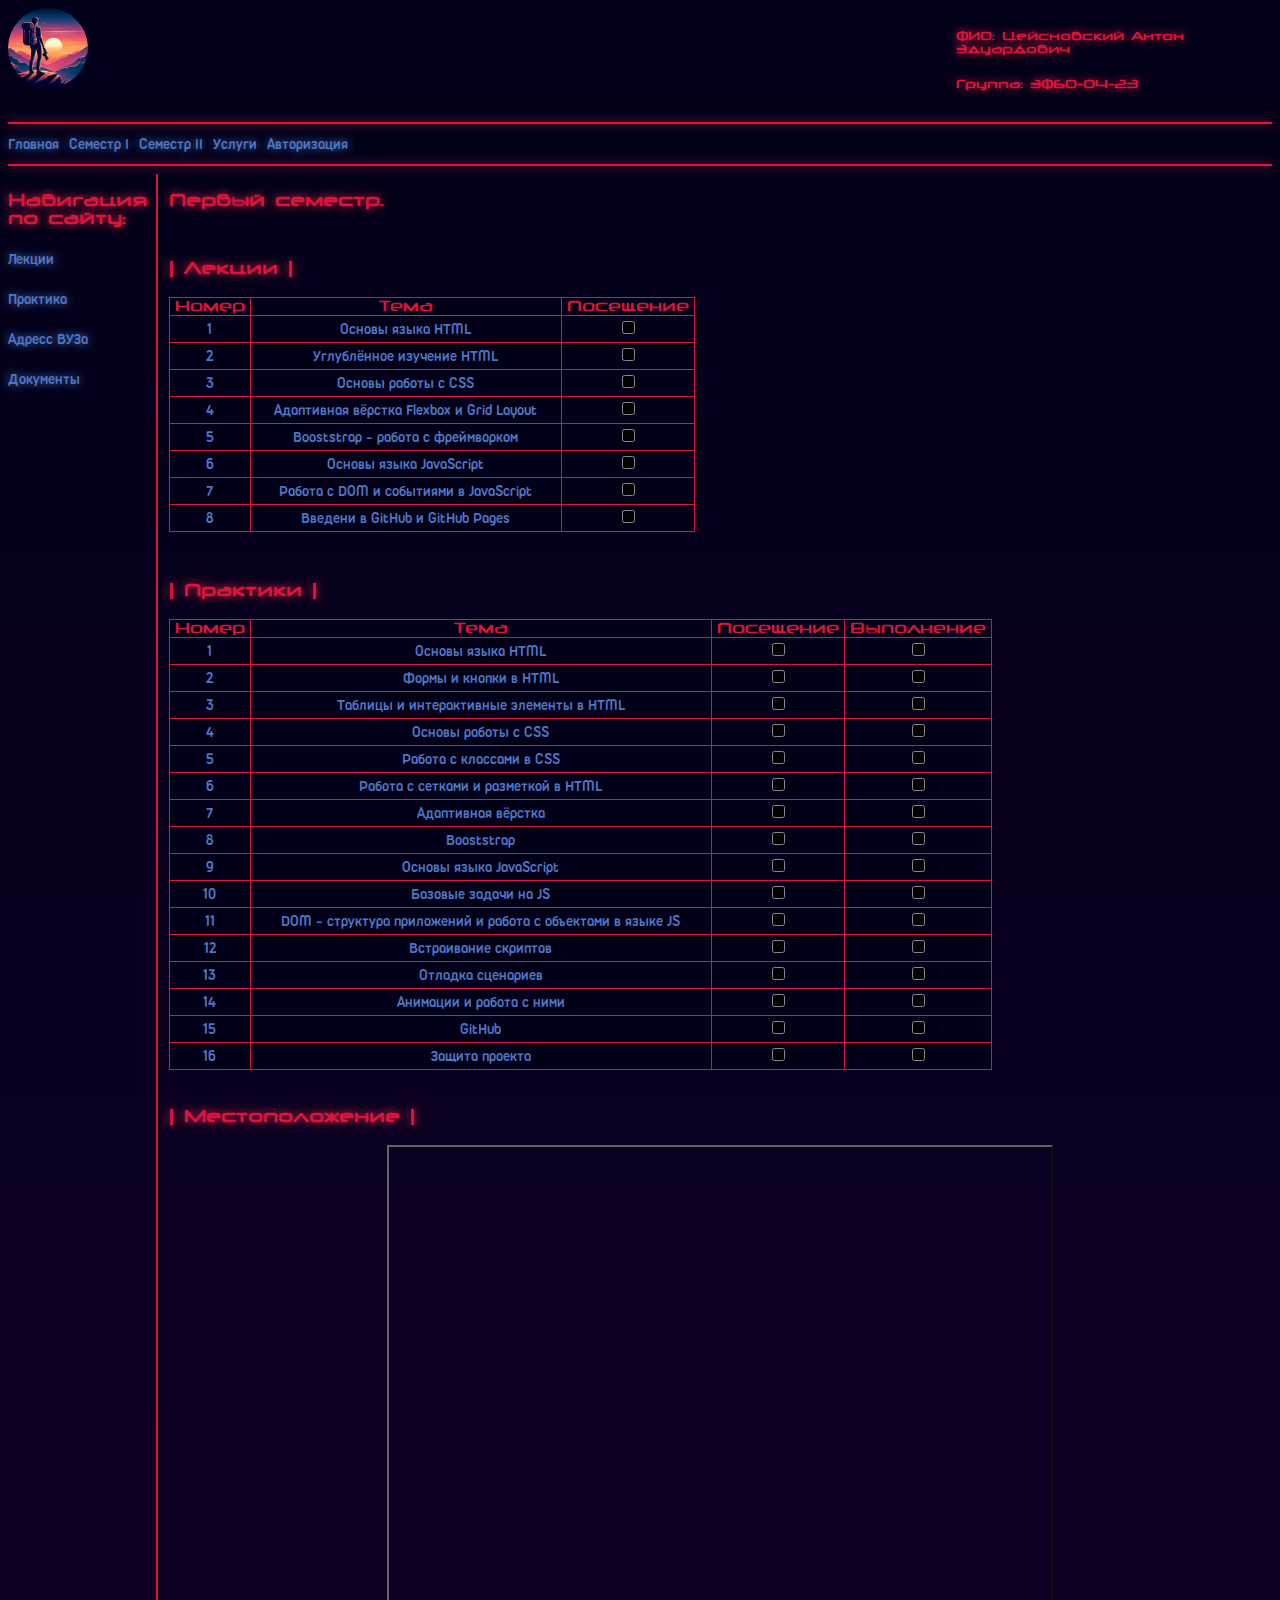
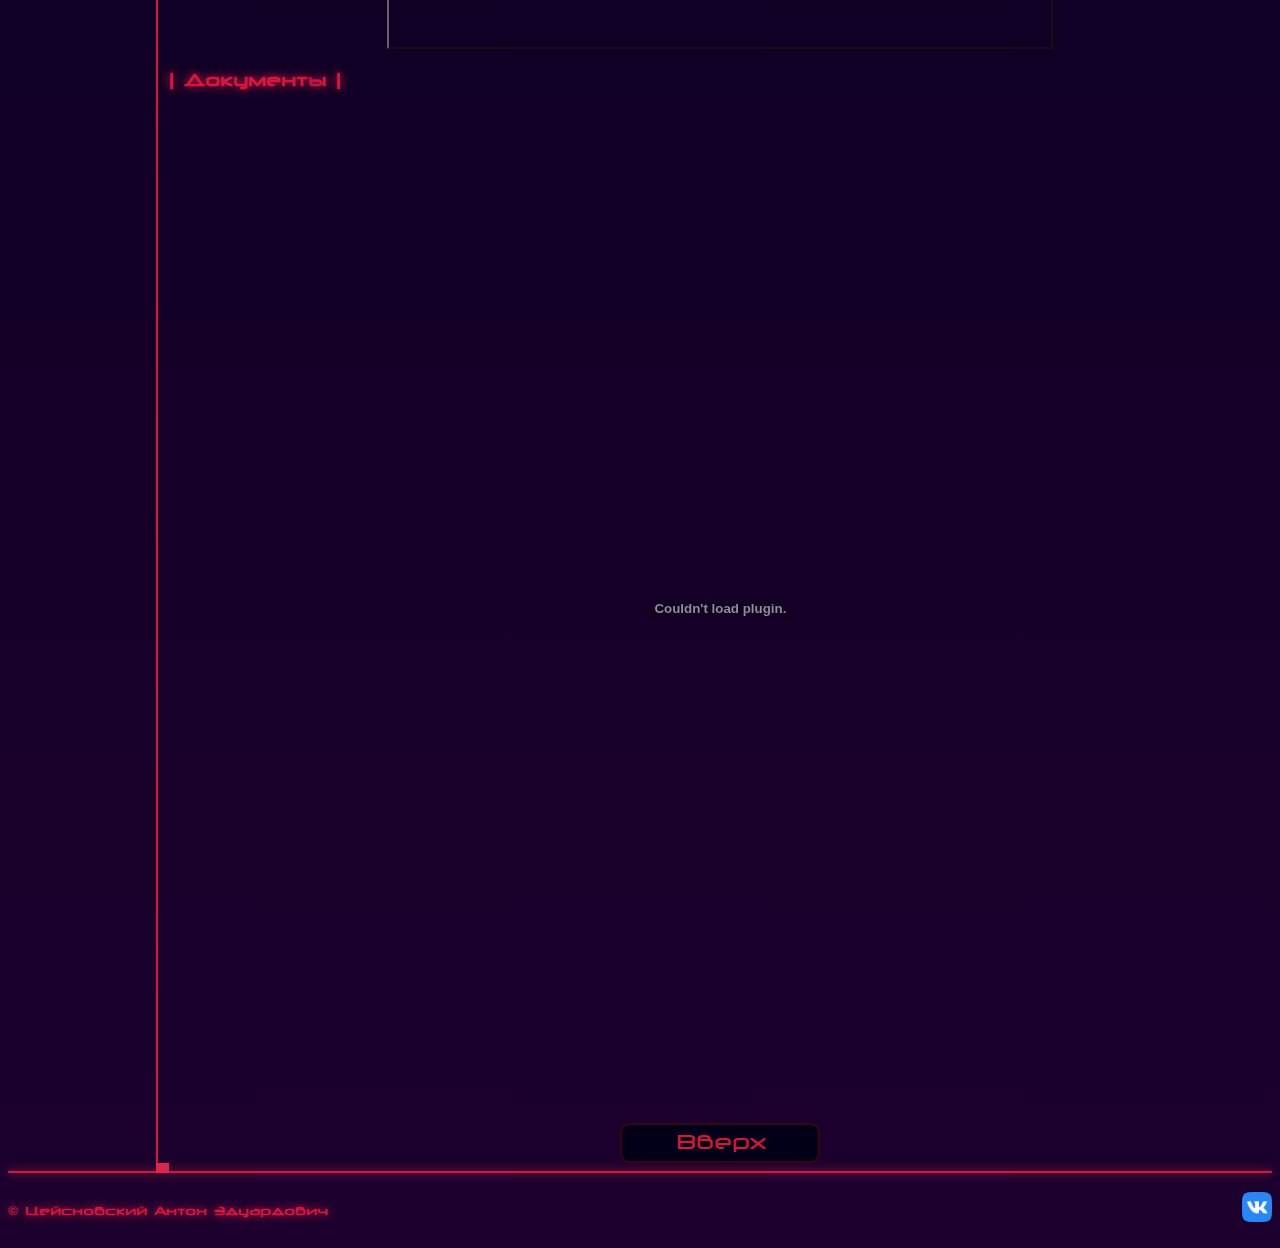
==== FirstSem.html @ 2b0829d9 "v" ====
<!DOCTYPE html>
<html lang="ru">
<head>
    <meta charset="UTF-8">
    <meta name="viewport" content="width=device-width, initial-scale=1.0">
    <title>Первый семестр</title>
    <link rel="icon" href="favicon.ico">
    <link rel="stylesheet" href="CSS/Layout.css">
    <link rel="stylesheet" href="CSS/Colors_and_Style.css">
</head>
<body>
    <head>
        <div style="display: flex;">
            <div style="flex-basis: 83%;">
                <img src="Pictures/logo.jpg" id="Top" alt="Logo" style="border-radius: 100%;" width="80px">
            </div>
           <div>
                <h5><b>ФИО: </b>Цейсновский Антон Эдуардович</h5>
                <h5><b>Группа: </b>ЭФБО-04-23</h5>
           </div>
        </div>
        <hr/>
        <nav class="nav-menu">
            <a style="margin-right: 10px;" href="Main.html">Главная</a>
            <a style="margin-right: 10px;" href="">Семестр I</a>
            <a style="margin-right: 10px;" href="">Семестр II</a>
            <a style="margin-right: 10px;" href="Services.html">Услуги</a>
            <a href="">Авторизация</a>
        </nav>
        <hr/>
    </head>
    <main style="display: flex;">
        <div style="flex-basis: 10%;" id="side-bar">
            <h3>Навигация по сайту:</h3>
            <p><a href="#Lectures">Лекции</a></p>
            <p><a href="#Practice">Практика</a></p>
            <p><a href="#Map">Адресс ВУЗа</a></p>
            <p><a href="#Doc">Документы</a></p>
        </div>
        <div style="width: 10px;"></div>
        <div class="vertical" style="flex-basis: 1%;"></div>
        <div style="width: 100%;">
            <h3>Первый семестр.</h3>
            <h3 id="Lectures" style="margin-top: 50px;"><b>| Лекции |</b></h3>
            <table>
                <tr style="background-color:rgba(128, 128, 128, 0.5);">
                    <th style="text-align: center;">Номер</th>
                    <th style="text-align: center; width: 300px;">Тема</th>
                    <th style="text-align: center;">Посещение</th>
                </tr>
                <tr style="background-color: rgba(201, 201, 201, 0.5);">
                    <td style="text-align: center;">1</td>
                    <td style="text-align: center;">Основы языка HTML</td>
                    <td style="text-align: center;"><input type="checkbox"></td>
                </tr>
                <tr style="background-color: rgba(235, 235, 235, 0.5);">
                    <td style="text-align: center;">2</td>
                    <td style="text-align: center;">Углублённое изучение HTML</td>
                    <td style="text-align: center;"><input type="checkbox"></td>
                </tr>
                <tr style="background-color: rgba(201, 201, 201, 0.5);">
                    <td style="text-align: center;">3</td>
                    <td style="text-align: center;">Основы работы с CSS</td>
                    <td style="text-align: center;"><input type="checkbox"></td>
                </tr>
                <tr style="background-color: rgba(235, 235, 235, 0.5);">
                    <td style="text-align: center;">4</td>
                    <td style="text-align: center;">Адаптивная вёрстка Flexbox и Grid Layout</td>
                    <td style="text-align: center;"><input type="checkbox"></td>
                </tr>
                <tr style="background-color: rgba(201, 201, 201, 0.5);">
                    <td style="text-align: center;">5</td>
                    <td style="text-align: center;">Booststrap - работа с фреймворком</td>
                    <td style="text-align: center;"><input type="checkbox"></td>
                </tr>
                <tr style="background-color: rgba(235, 235, 235, 0.5);">
                    <td style="text-align: center;">6</td>
                    <td style="text-align: center;">Основы языка JavaScript</td>
                    <td style="text-align: center;"><input type="checkbox"></td>
                </tr>
                <tr style="background-color: rgba(201, 201, 201, 0.5);">
                    <td style="text-align: center;">7</td>
                    <td style="text-align: center;">Работа с DOM и событиями в JavaScript</td>
                    <td style="text-align: center;"><input type="checkbox"></td>
                </tr>
                <tr style="background-color: rgba(235, 235, 235, 0.5);">
                    <td style="text-align: center;">8</td>
                    <td style="text-align: center;">Введени в GitHub и GitHub Pages</td>
                    <td style="text-align: center;"><input type="checkbox"></td>
                </tr>
            </table>
            <h3 id="Practice" style="margin-top: 50px;"><b>| Практики |</b></h3>
            <table>
                <tr style="background-color:rgba(128, 128, 128, 0.5) ;">
                    <th style="text-align: center;">Номер</th>
                    <th style="text-align: center; width: 450px;">Тема</th>
                    <th style="text-align: center;">Посещение</th>
                    <th style="text-align: center;">Выполнение</th>
                </tr>
                <tr style="background-color: rgba(201, 201, 201, 0.5);">
                    <td style="text-align: center;">1</td>
                    <td style="text-align: center;">Основы языка HTML</td>
                    <td style="text-align: center;"><input type="checkbox"></td>
                    <td style="text-align: center;"><input type="checkbox"></td>
                </tr>
                <tr style="background-color: rgba(235, 235, 235, 0.5);">
                    <td style="text-align: center;">2</td>
                    <td style="text-align: center;">Формы и кнопки в HTML</td>
                    <td style="text-align: center;"><input type="checkbox"></td>
                    <td style="text-align: center;"><input type="checkbox"></td>
                </tr>
                <tr style="background-color: rgba(201, 201, 201, 0.5);">
                    <td style="text-align: center;">3</td>
                    <td style="text-align: center;">Таблицы и интерактивные элементы в HTML</td>
                    <td style="text-align: center;"><input type="checkbox"></td>
                    <td style="text-align: center;"><input type="checkbox"></td>
                </tr>
                <tr style="background-color: rgba(235, 235, 235, 0.5);">
                    <td style="text-align: center;">4</td>
                    <td style="text-align: center;">Основы работы с CSS</td>
                    <td style="text-align: center;"><input type="checkbox"></td>
                    <td style="text-align: center;"><input type="checkbox"></td>
                </tr>
                <tr style="background-color: rgba(201, 201, 201, 0.5);">
                    <td style="text-align: center;">5</td>
                    <td style="text-align: center;">Работа с классами в CSS</td>
                    <td style="text-align: center;"><input type="checkbox"></td>
                    <td style="text-align: center;"><input type="checkbox"></td>
                </tr>
                <tr style="background-color: rgba(235, 235, 235, 0.5);">
                    <td style="text-align: center;">6</td>
                    <td style="text-align: center;">Работа с сетками и разметкой в HTML</td>
                    <td style="text-align: center;"><input type="checkbox"></td>
                    <td style="text-align: center;"><input type="checkbox"></td>
                </tr>
                <tr style="background-color: rgba(201, 201, 201, 0.5);">
                    <td style="text-align: center;">7</td>
                    <td style="text-align: center;">Адаптивная вёрстка</td>
                    <td style="text-align: center;"><input type="checkbox"></td>
                    <td style="text-align: center;"><input type="checkbox"></td>
                </tr>
                <tr style="background-color: rgba(235, 235, 235, 0.5);">
                    <td style="text-align: center;">8</td>
                    <td style="text-align: center;">Booststrap</td>
                    <td style="text-align: center;"><input type="checkbox"></td>
                    <td style="text-align: center;"><input type="checkbox"></td>
                </tr>
                <tr style="background-color: rgba(201, 201, 201, 0.5);">
                    <td style="text-align: center;">9</td>
                    <td style="text-align: center;">Основы языка JavaScript</td>
                    <td style="text-align: center;"><input type="checkbox"></td>
                    <td style="text-align: center;"><input type="checkbox"></td>
                </tr>
                <tr style="background-color: rgba(235, 235, 235, 0.5);">
                    <td style="text-align: center;">10</td>
                    <td style="text-align: center;">Базовые задачи на JS</td>
                    <td style="text-align: center;"><input type="checkbox"></td>
                    <td style="text-align: center;"><input type="checkbox"></td>
                </tr>
                <tr style="background-color: rgba(201, 201, 201, 0.5);">
                    <td style="text-align: center;">11</td>
                    <td style="text-align: center;">DOM - структура приложений и работа с объектами в языке JS</td>
                    <td style="text-align: center;"><input type="checkbox"></td>
                    <td style="text-align: center;"><input type="checkbox"></td>
                </tr>
                <tr style="background-color: rgba(235, 235, 235, 0.5);">
                    <td style="text-align: center;">12</td>
                    <td style="text-align: center;">Встраивание скриптов</td>
                    <td style="text-align: center;"><input type="checkbox"></td>
                    <td style="text-align: center;"><input type="checkbox"></td>
                </tr>
                <tr style="background-color: rgba(201, 201, 201, 0.5);">
                    <td style="text-align: center;">13</td>
                    <td style="text-align: center;">Отладка сценариев</td>
                    <td style="text-align: center;"><input type="checkbox"></td>
                    <td style="text-align: center;"><input type="checkbox"></td>
                </tr>
                <tr style="background-color: rgba(235, 235, 235, 0.5);">
                    <td style="text-align: center;">14</td>
                    <td style="text-align: center;">Анимации и работа с ними</td>
                    <td style="text-align: center;"><input type="checkbox"></td>
                    <td style="text-align: center;"><input type="checkbox"></td>
                </tr>
                <tr style="background-color: rgba(201, 201, 201, 0.5);">
                    <td style="text-align: center;">15</td>
                    <td style="text-align: center;">GitHub</td>
                    <td style="text-align: center;"><input type="checkbox"></td>
                    <td style="text-align: center;"><input type="checkbox"></td>
                </tr>
                <tr style="background-color: rgba(235, 235, 235, 0.5);">
                    <td style="text-align: center;">16</td>
                    <td style="text-align: center;">Защита проекта</td>
                    <td style="text-align: center;"><input type="checkbox"></td>
                    <td style="text-align: center;"><input type="checkbox"></td>
                </tr>
            </table>
            <div style="height: 20px;"></div>
            <h3 ><b>| Местоположение |</b></h3>
            <div style="text-align: center;">
                <iframe id="Map" frameborder="1" class="darkmode" style="width: 60%; height: 500px;" src="https://yandex.ru/map-widget/v1/?um=constructor%3A49d7ddc7bb1c342f68645779e304a2aa5ed47b4d1cc471e65f54201454809b28&amp;source=constructor"></iframe>
            </div>
            <h3 ><b>| Документы |</b></h3>
            <div style="text-align: center;">
                <object id="Doc" data="Doc.pdf" class="darkmode" type="application/pdf" style="width: 60%; height: 1000px"></object>
            </div>
            <div style="height: 10px;"></div>
            <div style="text-align: center;">
                <button style="width: 70px; height: 40px;" onclick="window.location.href='#Top'">Вверх</button>
            </div>
        </div>
    </main>
    <hr />
    <footer style="display: flex;align-items: center;justify-content: space-between;">
        <h5 style="text-align: right;">&copy; Цейсновский Антон Эдуардович</h5>
        <a href="https://vk.com/tonitsey"><img src="Pictures/vk.png" alt="VK icon" style="width: 30px;"></a>
    </footer>

</body>
</html>
---- CSS/Layout.css ----
/* Стили для модального окна */
#modal {
    display: none; /* Скрываем модальное окно по умолчанию */
    position: fixed;
    z-index: 1;
    left: 0;
    top: 0;
    width: 100%;
    height: 100%;
    overflow: auto;
    background-color: rgb(0,0,0); /* Черный фон */
    background-color: rgba(0,0,0,0.5); /* Полупрозрачный фон */
}

#close {
    color: #aaa; /* Цвет кнопки закрытия */
    float: right;
    font-size: 28px;
    font-weight: bold;
}

#close:hover,
#close:focus {
    color: black;
    text-decoration: none;
    cursor: pointer;
}

#modalWindow {
    align-self: center;
    background-color: rgb(9, 0, 29);
    width: 50%;
    border-radius: 3%;
    margin: 4% 0 0 24%;
}

/* Ссылки без нижнего подчёркивания */
a {
    text-decoration: none;
}

/* Вертикальная линия */
.vertical{
    border-left: 2px solid #dc143c;
    box-shadow: 0 10px 0 #e0254a; /* Оптимизация теней */
}
hr {
    border: none;
    height: 2px; /* можно изменить высоту линии */
    background-color: #dc143c;
    box-shadow: 0 0 10px #e0254a; /* Оптимизация теней */
    will-change: box;
}
---- CSS/Colors_and_Style.css ----
/* Анимированный фон-градиент */
body {
  background: linear-gradient(#020018, #1c002e);
  will-change: background;
}

.grid-container {
  display: grid; /* Grid Layout */
  grid-template-columns: repeat(3, 1fr); /* 3 колонки */
  grid-template-rows: repeat(2, auto); /* 2 строки */
  gap: 50px; /* Промежуток между элементами */
  padding: 20px;
}

.nav-menu {
  list-style-type: none;
  padding: 0;
  display: flex; /* Flexbox для навигационного меню */
}


/* Инверсия цвета для карты и чекбоксов */
.darkmode, input[type="checkbox"] {
  filter: invert(100%);
  will-change: filter;
}

/* Обводка изображения */
.img {
  border: 1px solid transparent;
  border-radius: 50%; /* Сделать ободку круглой */
  animation: neon-border 3s linear infinite;
  will-change: box-shadow; /* Оптимизация рендеринга */
}
.border {
  border: 1px solid transparent;
  border-radius: 0 0 15% 15%;
  animation: neon-border 3s linear infinite;
  will-change: box-shadow; /* Оптимизация рендеринга */
}

@keyframes neon-border {
  0%, 100% {
      border-color: transparent;
      box-shadow: 0 0 5px #dc143c;
      will-change: box-shadow;
  }
  50% {
      border-color: #dc143c;
      box-shadow: 0 0 20px #dc143c;
      will-change: box-shadow;
  }
}

/* Шрифт для заголовков */
@font-face {
  font-family: 'HeaderFont';
  src: url('Fonts/Neuropol_Medium.ttf') format('truetype');
  font-weight: normal;
  font-style: normal;
  font-display: swap; /* Оптимизация отображения шрифтов */
}

.header-font, h1, h2, h3, h4, h5 {
  font-family: 'HeaderFont', sans-serif;
  color: #dc143c;
  text-shadow: 0 0 10px #e0254a; /* Оптимизация теней */
  will-change: text-shadow;
}

/* Шрифт для текста */
@font-face {
  font-family: 'TextFont';
  src: url('Fonts/Duepuntozero_Pro_Bold.otf') format('opentype');
  font-weight: normal;
  font-style: normal;
  font-display: swap;
}

textarea, input, option, select{
  font-family: 'TextFont', sans-serif;
  color: #4e76c2;
  border-color:#dc143c;
  text-shadow: 0 0 10px #4e76c2; /* Оптимизация теней */
  background: #020018;
}
input, select{
  font-size: 12pt;
}

textarea:focus, input:focus, select:focus, textarea:hover, input:hover, select:hover{
  border-color: #dc143c;
  box-shadow: 0 0 20px #dc143c;
  will-change: box-shadow;
}

option{
  font-size: 12pt;
}

textarea{
  font-size: 12pt;
}


p {
  font-family: 'TextFont', sans-serif;
  color: #4e76c2;
  font-size: 12pt;
  text-shadow: 0 0 10px #4e76c2; /* Оптимизация теней */
}

a, placeholder {
  font-family: 'TextFont', sans-serif;
  color: #4e76c2;
  text-shadow: 0 0 10px #4e76c2; /* Оптимизация теней */
}

a:hover{
  transition: .3s ease-in-out;
  color: #dc143c;
  text-shadow: 0 0 10px #e0254a;
  will-change: text-shadow; /* Оптимизация рендеринга */
}

.nav-menu{
  font-size: 12pt;
  list-style-type: none;
  padding: 0;
  display: flex;
}

/* Кнопки */
button{
  border: none;
  height: 40px !important;
  width: 200px !important;
  font-size: 22px;
  border-radius: 0.6rem;
  transition: .3s linear;
  cursor: pointer;
  
}
button {
  border: solid 2px #35060f;
  background: #020018;
  font-family: 'HeaderFont';
  color: #dc143c;
}

/* Стили для состояния при наведении */
button:hover {
  transition: 0.8 s ease-in-out;
  background: #dc143c;
  color: #020018;
}

/* Таблица */
table {
  border: 1px solid transparent;
  animation: neon-border 3s linear infinite;
  border-collapse: collapse;
  will-change: box-shadow; /* Оптимизация рендеринга */
}

table th{
  padding-left: 5px;
  padding-right: 5px;
  border: 1px solid #dc143c;
  background-color: #020018;
  font-family: 'HeaderFont';
  color: #dc143c;
}

table td{ 
  border: 1px solid #dc143c;
  background-color: #020018;
  font-family: 'TextFont';
  color: #4e76c2;
}

.grid-container-photo {
  display: grid;
  grid-template-columns: 2fr 1fr; /* Два столбца: первый в 2 раза больше второго */
  gap: 20px; /* Расстояние между столбцами */
  align-items: center; /* Центрирование элементов по вертикали */
}

/* Адаптация под другие устройства */
@media (max-width: 600px){
  #side-bar{
     display: none;
  }
  .vertical{
    display: none;
  }
  .nav-menu {
    list-style-type: none;
    padding: 0;
    display: flex; /* Flexbox для навигационного меню */
  }
  main p {
    font-family: 'TextFont', sans-serif;
    color: #4e76c2;
    font-size: 13pt;
    text-shadow: 0 0 10px #4e76c2; /* Оптимизация теней */
  }
  nav a {
    font-family: 'TextFont', sans-serif;
    color: #4e76c2;
    font-size: 11pt;
    text-shadow: 0 0 10px #4e76c2; /* Оптимизация теней */
  }
  #my-photo{
    width: 60%;
  }
  #space-between-photo{
    width: 10%;
  }
  h1{
    font-size: x-large;
  }
  h2{
    font-size: large;
  }
  h4{
    font-size: x-small;
  }
  #Top{
    width: 25%;
  }
  #vid-front, #vid-back{
    width: 100% !important;
  }
  .grid-container-photo {
    display: grid;
    grid-template-columns: 2fr 1fr; /* Два столбца: первый в 2 раза больше второго */
    gap: 20px; /* Расстояние между столбцами */
    align-items: center; /* Центрирование элементов по вертикали */
}
}
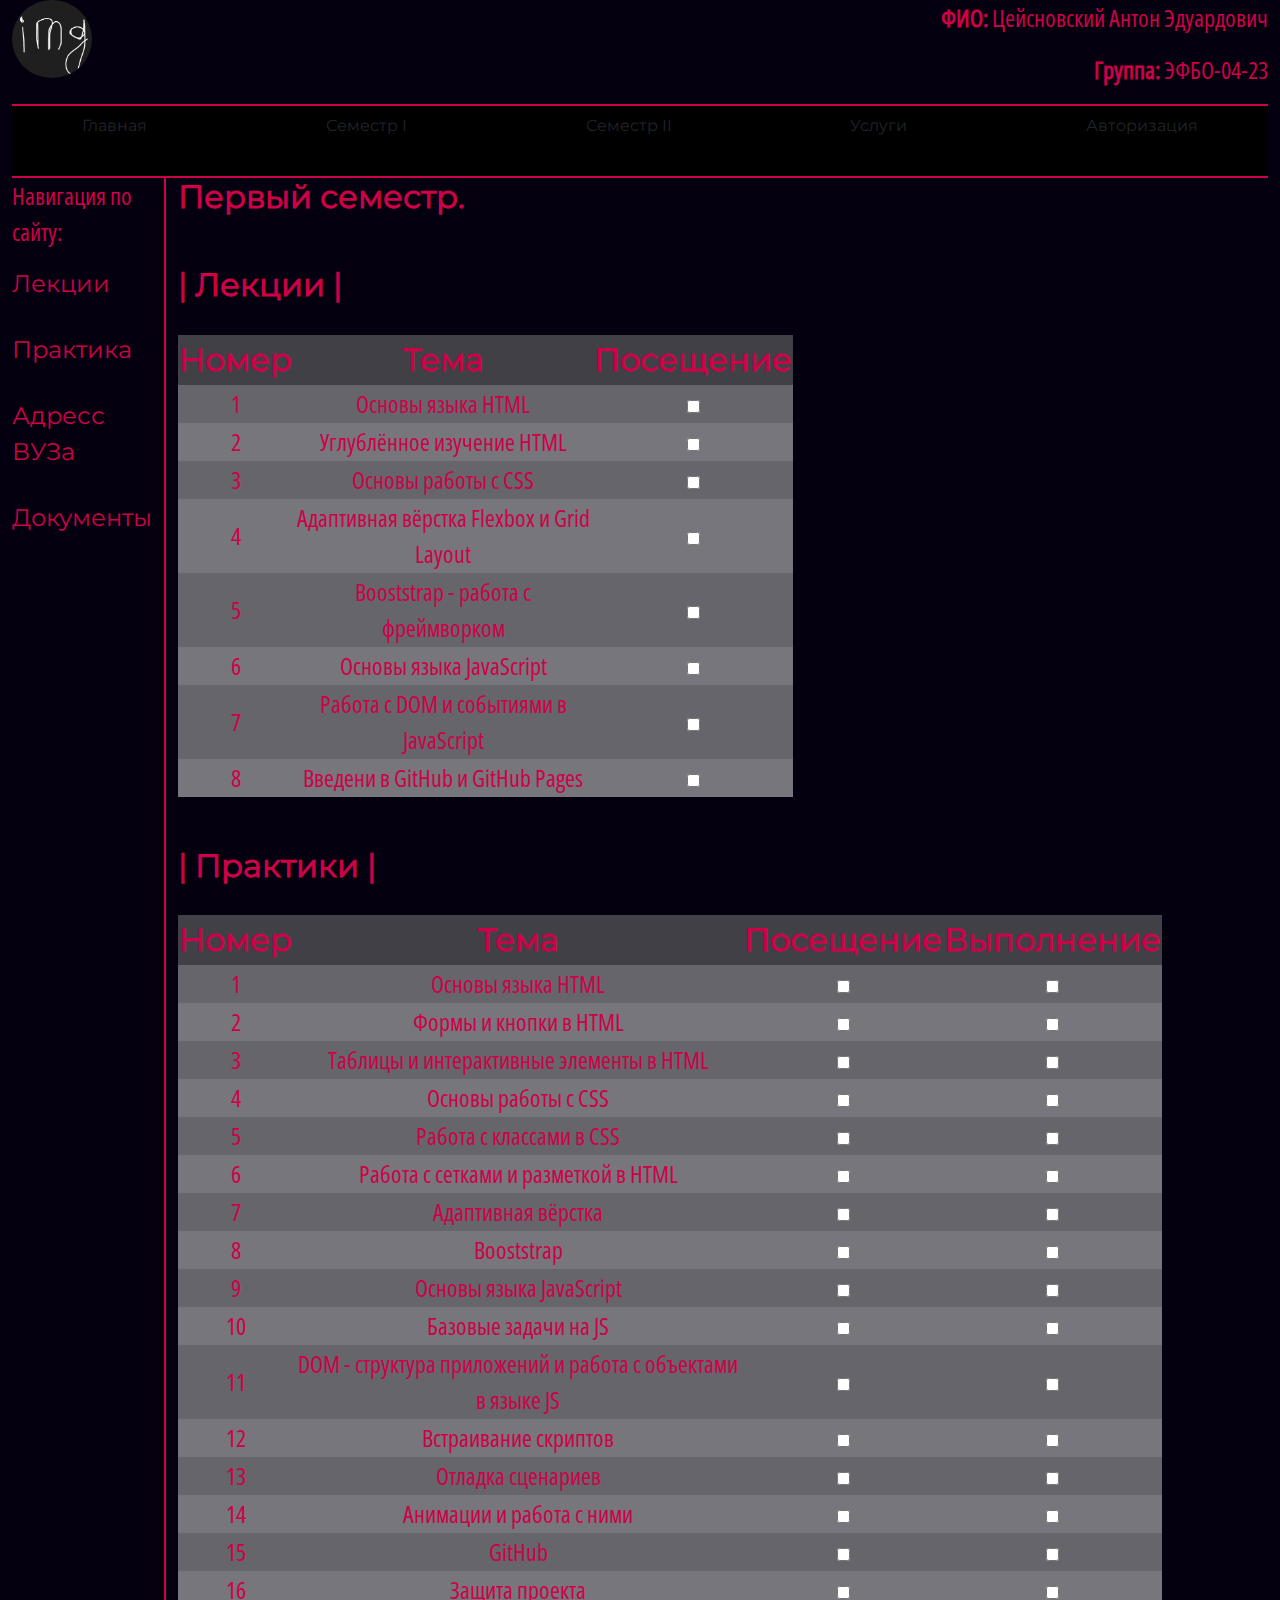
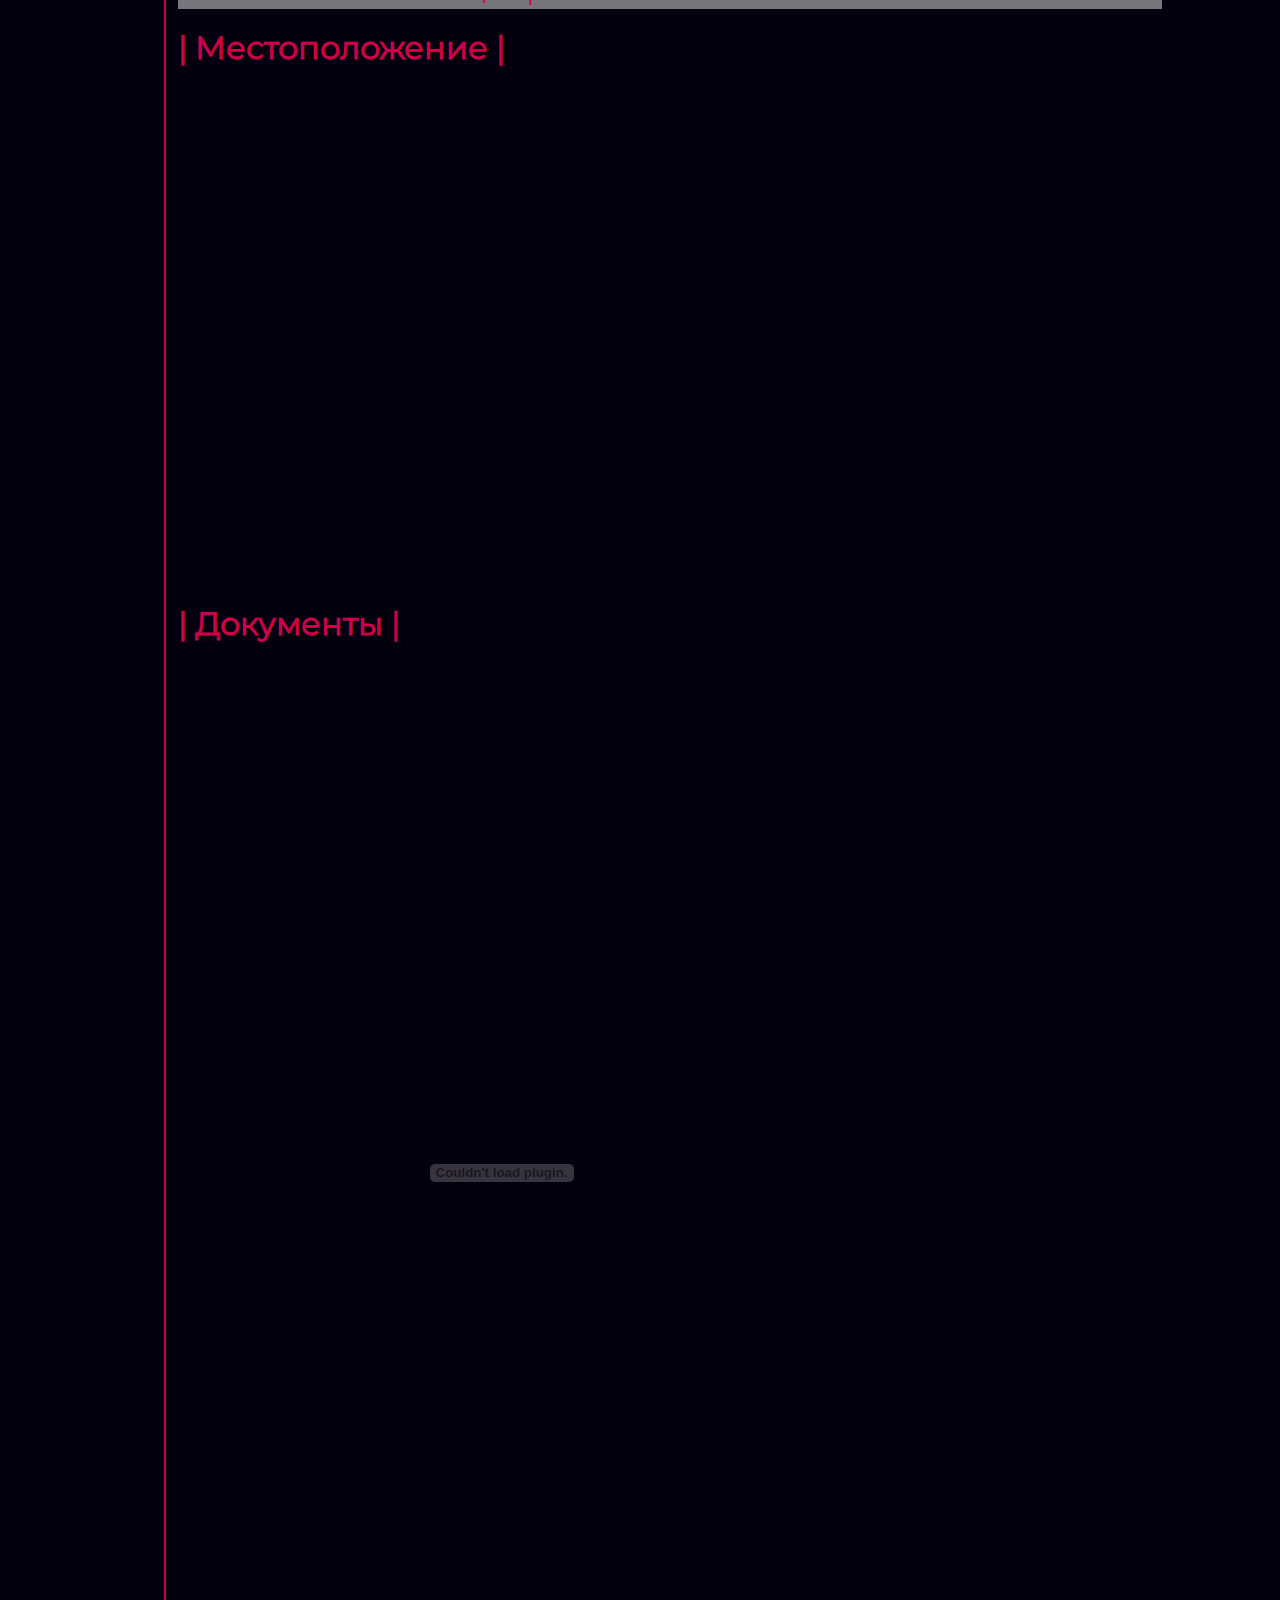
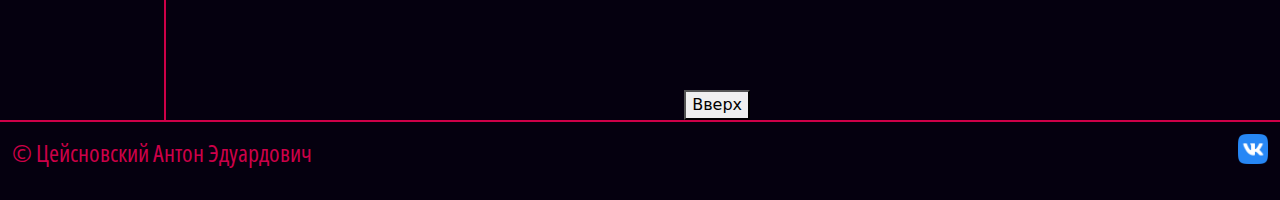
==== commit 2e8187a0: "Site 2.0 (Redesigned with Bootstrap)" ====
--- a/FirstSem.html
+++ b/FirstSem.html
@@ -7,213 +7,219 @@
     <link rel="icon" href="favicon.ico">
     <link rel="stylesheet" href="CSS/Layout.css">
     <link rel="stylesheet" href="CSS/Colors_and_Style.css">
+    <!-- Подключение Bootstrap CSS -->
+    <link href="https://cdn.jsdelivr.net/npm/bootstrap@5.3.3/dist/css/bootstrap.min.css" rel="stylesheet" integrity="sha384-QWTKZyjpPEjISv5WaRU9OFeRpok6YctnYmDr5pNlyT2bRjXh0JMhjY6hW+ALEwIH" crossorigin="anonymous">
 </head>
 <body>
-    <head>
-        <div style="display: flex;">
-            <div style="flex-basis: 83%;">
-                <img src="Pictures/logo.jpg" id="Top" alt="Logo" style="border-radius: 100%;" width="80px">
+    <div class="container-fluid">
+        <header>
+            <div class="grid-container">
+                <div class="row">
+                    <div class="col"><img src="Pictures/img.png" id="Top" alt="Logo" style="border-radius: 100%;" width="80px"></div>              
+                    <div class="col text-end">
+                        <p><b>ФИО: </b>Цейсновский Антон Эдуардович</p>
+                        <p><b>Группа: </b>ЭФБО-04-23</p>
+                    </div>
+                </div>
+            </div>            
+            <nav class="navbar navbar-expand-lg">
+                <div class="container">
+                    <a class="nav-link" href="Main.html">Главная</a>
+                    <a class="nav-link" href="">Семестр I</a>
+                    <a class="nav-link" href="">Семестр II</a>
+                    <a class="nav-link" href="Services.html">Услуги</a>
+                    <a class="nav-link" href="">Авторизация</a>
+                </div>
+            </nav>
+        </header>
+    </div>
+    <div class="container-fluid" style="border-bottom: 2px solid #cd0048;">
+        <main style="display: flex;">
+            <div id="side-bar" style="border-right: 2px solid #cd0048;">
+                <p>Навигация по сайту:</p>
+                <p><a class="nav-link" href="#Lectures">Лекции</a></p>
+                <p><a class="nav-link" href="#Practice">Практика</a></p>
+                <p><a class="nav-link" href="#Map">Адресс ВУЗа</a></p>
+                <p><a class="nav-link" href="#Doc">Документы</a></p>
             </div>
-           <div>
-                <h5><b>ФИО: </b>Цейсновский Антон Эдуардович</h5>
-                <h5><b>Группа: </b>ЭФБО-04-23</h5>
-           </div>
-        </div>
-        <hr/>
-        <nav class="nav-menu">
-            <a style="margin-right: 10px;" href="Main.html">Главная</a>
-            <a style="margin-right: 10px;" href="">Семестр I</a>
-            <a style="margin-right: 10px;" href="">Семестр II</a>
-            <a style="margin-right: 10px;" href="Services.html">Услуги</a>
-            <a href="">Авторизация</a>
-        </nav>
-        <hr/>
-    </head>
-    <main style="display: flex;">
-        <div style="flex-basis: 10%;" id="side-bar">
-            <h3>Навигация по сайту:</h3>
-            <p><a href="#Lectures">Лекции</a></p>
-            <p><a href="#Practice">Практика</a></p>
-            <p><a href="#Map">Адресс ВУЗа</a></p>
-            <p><a href="#Doc">Документы</a></p>
-        </div>
-        <div style="width: 10px;"></div>
-        <div class="vertical" style="flex-basis: 1%;"></div>
-        <div style="width: 100%;">
-            <h3>Первый семестр.</h3>
-            <h3 id="Lectures" style="margin-top: 50px;"><b>| Лекции |</b></h3>
-            <table>
-                <tr style="background-color:rgba(128, 128, 128, 0.5);">
-                    <th style="text-align: center;">Номер</th>
-                    <th style="text-align: center; width: 300px;">Тема</th>
-                    <th style="text-align: center;">Посещение</th>
-                </tr>
-                <tr style="background-color: rgba(201, 201, 201, 0.5);">
-                    <td style="text-align: center;">1</td>
-                    <td style="text-align: center;">Основы языка HTML</td>
-                    <td style="text-align: center;"><input type="checkbox"></td>
-                </tr>
-                <tr style="background-color: rgba(235, 235, 235, 0.5);">
-                    <td style="text-align: center;">2</td>
-                    <td style="text-align: center;">Углублённое изучение HTML</td>
-                    <td style="text-align: center;"><input type="checkbox"></td>
-                </tr>
-                <tr style="background-color: rgba(201, 201, 201, 0.5);">
-                    <td style="text-align: center;">3</td>
-                    <td style="text-align: center;">Основы работы с CSS</td>
-                    <td style="text-align: center;"><input type="checkbox"></td>
-                </tr>
-                <tr style="background-color: rgba(235, 235, 235, 0.5);">
-                    <td style="text-align: center;">4</td>
-                    <td style="text-align: center;">Адаптивная вёрстка Flexbox и Grid Layout</td>
-                    <td style="text-align: center;"><input type="checkbox"></td>
-                </tr>
-                <tr style="background-color: rgba(201, 201, 201, 0.5);">
-                    <td style="text-align: center;">5</td>
-                    <td style="text-align: center;">Booststrap - работа с фреймворком</td>
-                    <td style="text-align: center;"><input type="checkbox"></td>
-                </tr>
-                <tr style="background-color: rgba(235, 235, 235, 0.5);">
-                    <td style="text-align: center;">6</td>
-                    <td style="text-align: center;">Основы языка JavaScript</td>
-                    <td style="text-align: center;"><input type="checkbox"></td>
-                </tr>
-                <tr style="background-color: rgba(201, 201, 201, 0.5);">
-                    <td style="text-align: center;">7</td>
-                    <td style="text-align: center;">Работа с DOM и событиями в JavaScript</td>
-                    <td style="text-align: center;"><input type="checkbox"></td>
-                </tr>
-                <tr style="background-color: rgba(235, 235, 235, 0.5);">
-                    <td style="text-align: center;">8</td>
-                    <td style="text-align: center;">Введени в GitHub и GitHub Pages</td>
-                    <td style="text-align: center;"><input type="checkbox"></td>
-                </tr>
-            </table>
-            <h3 id="Practice" style="margin-top: 50px;"><b>| Практики |</b></h3>
-            <table>
-                <tr style="background-color:rgba(128, 128, 128, 0.5) ;">
-                    <th style="text-align: center;">Номер</th>
-                    <th style="text-align: center; width: 450px;">Тема</th>
-                    <th style="text-align: center;">Посещение</th>
-                    <th style="text-align: center;">Выполнение</th>
-                </tr>
-                <tr style="background-color: rgba(201, 201, 201, 0.5);">
-                    <td style="text-align: center;">1</td>
-                    <td style="text-align: center;">Основы языка HTML</td>
-                    <td style="text-align: center;"><input type="checkbox"></td>
-                    <td style="text-align: center;"><input type="checkbox"></td>
-                </tr>
-                <tr style="background-color: rgba(235, 235, 235, 0.5);">
-                    <td style="text-align: center;">2</td>
-                    <td style="text-align: center;">Формы и кнопки в HTML</td>
-                    <td style="text-align: center;"><input type="checkbox"></td>
-                    <td style="text-align: center;"><input type="checkbox"></td>
-                </tr>
-                <tr style="background-color: rgba(201, 201, 201, 0.5);">
-                    <td style="text-align: center;">3</td>
-                    <td style="text-align: center;">Таблицы и интерактивные элементы в HTML</td>
-                    <td style="text-align: center;"><input type="checkbox"></td>
-                    <td style="text-align: center;"><input type="checkbox"></td>
-                </tr>
-                <tr style="background-color: rgba(235, 235, 235, 0.5);">
-                    <td style="text-align: center;">4</td>
-                    <td style="text-align: center;">Основы работы с CSS</td>
-                    <td style="text-align: center;"><input type="checkbox"></td>
-                    <td style="text-align: center;"><input type="checkbox"></td>
-                </tr>
-                <tr style="background-color: rgba(201, 201, 201, 0.5);">
-                    <td style="text-align: center;">5</td>
-                    <td style="text-align: center;">Работа с классами в CSS</td>
-                    <td style="text-align: center;"><input type="checkbox"></td>
-                    <td style="text-align: center;"><input type="checkbox"></td>
-                </tr>
-                <tr style="background-color: rgba(235, 235, 235, 0.5);">
-                    <td style="text-align: center;">6</td>
-                    <td style="text-align: center;">Работа с сетками и разметкой в HTML</td>
-                    <td style="text-align: center;"><input type="checkbox"></td>
-                    <td style="text-align: center;"><input type="checkbox"></td>
-                </tr>
-                <tr style="background-color: rgba(201, 201, 201, 0.5);">
-                    <td style="text-align: center;">7</td>
-                    <td style="text-align: center;">Адаптивная вёрстка</td>
-                    <td style="text-align: center;"><input type="checkbox"></td>
-                    <td style="text-align: center;"><input type="checkbox"></td>
-                </tr>
-                <tr style="background-color: rgba(235, 235, 235, 0.5);">
-                    <td style="text-align: center;">8</td>
-                    <td style="text-align: center;">Booststrap</td>
-                    <td style="text-align: center;"><input type="checkbox"></td>
-                    <td style="text-align: center;"><input type="checkbox"></td>
-                </tr>
-                <tr style="background-color: rgba(201, 201, 201, 0.5);">
-                    <td style="text-align: center;">9</td>
-                    <td style="text-align: center;">Основы языка JavaScript</td>
-                    <td style="text-align: center;"><input type="checkbox"></td>
-                    <td style="text-align: center;"><input type="checkbox"></td>
-                </tr>
-                <tr style="background-color: rgba(235, 235, 235, 0.5);">
-                    <td style="text-align: center;">10</td>
-                    <td style="text-align: center;">Базовые задачи на JS</td>
-                    <td style="text-align: center;"><input type="checkbox"></td>
-                    <td style="text-align: center;"><input type="checkbox"></td>
-                </tr>
-                <tr style="background-color: rgba(201, 201, 201, 0.5);">
-                    <td style="text-align: center;">11</td>
-                    <td style="text-align: center;">DOM - структура приложений и работа с объектами в языке JS</td>
-                    <td style="text-align: center;"><input type="checkbox"></td>
-                    <td style="text-align: center;"><input type="checkbox"></td>
-                </tr>
-                <tr style="background-color: rgba(235, 235, 235, 0.5);">
-                    <td style="text-align: center;">12</td>
-                    <td style="text-align: center;">Встраивание скриптов</td>
-                    <td style="text-align: center;"><input type="checkbox"></td>
-                    <td style="text-align: center;"><input type="checkbox"></td>
-                </tr>
-                <tr style="background-color: rgba(201, 201, 201, 0.5);">
-                    <td style="text-align: center;">13</td>
-                    <td style="text-align: center;">Отладка сценариев</td>
-                    <td style="text-align: center;"><input type="checkbox"></td>
-                    <td style="text-align: center;"><input type="checkbox"></td>
-                </tr>
-                <tr style="background-color: rgba(235, 235, 235, 0.5);">
-                    <td style="text-align: center;">14</td>
-                    <td style="text-align: center;">Анимации и работа с ними</td>
-                    <td style="text-align: center;"><input type="checkbox"></td>
-                    <td style="text-align: center;"><input type="checkbox"></td>
-                </tr>
-                <tr style="background-color: rgba(201, 201, 201, 0.5);">
-                    <td style="text-align: center;">15</td>
-                    <td style="text-align: center;">GitHub</td>
-                    <td style="text-align: center;"><input type="checkbox"></td>
-                    <td style="text-align: center;"><input type="checkbox"></td>
-                </tr>
-                <tr style="background-color: rgba(235, 235, 235, 0.5);">
-                    <td style="text-align: center;">16</td>
-                    <td style="text-align: center;">Защита проекта</td>
-                    <td style="text-align: center;"><input type="checkbox"></td>
-                    <td style="text-align: center;"><input type="checkbox"></td>
-                </tr>
-            </table>
-            <div style="height: 20px;"></div>
-            <h3 ><b>| Местоположение |</b></h3>
-            <div style="text-align: center;">
-                <iframe id="Map" frameborder="1" class="darkmode" style="width: 60%; height: 500px;" src="https://yandex.ru/map-widget/v1/?um=constructor%3A49d7ddc7bb1c342f68645779e304a2aa5ed47b4d1cc471e65f54201454809b28&amp;source=constructor"></iframe>
+            <div class="container-fluid">
+                <h3>Первый семестр.</h3>
+                <h3 style="margin-top: 50px;"><b>| Лекции |</b></h3>
+                <table>
+                    <tr style="background-color:rgba(128, 128, 128, 0.5);">
+                        <th>Номер</th>
+                        <th style="text-align: center; width: 300px;">Тема</th>
+                        <th>Посещение</th>
+                    </tr>
+                    <tr style="background-color: rgba(201, 201, 201, 0.5);">
+                        <td>1</td>
+                        <td>Основы языка HTML</td>
+                        <td><input type="checkbox"></td>
+                    </tr>
+                    <tr style="background-color: rgba(235, 235, 235, 0.5);">
+                        <td>2</td>
+                        <td>Углублённое изучение HTML</td>
+                        <td><input type="checkbox"></td>
+                    </tr>
+                    <tr style="background-color: rgba(201, 201, 201, 0.5);">
+                        <td>3</td>
+                        <td>Основы работы с CSS</td>
+                        <td><input type="checkbox"></td>
+                    </tr>
+                    <tr style="background-color: rgba(235, 235, 235, 0.5);">
+                        <td>4</td>
+                        <td>Адаптивная вёрстка Flexbox и Grid Layout</td>
+                        <td><input type="checkbox"></td>
+                    </tr>
+                    <tr style="background-color: rgba(201, 201, 201, 0.5);">
+                        <td>5</td>
+                        <td>Booststrap - работа с фреймворком</td>
+                        <td><input type="checkbox"></td>
+                    </tr>
+                    <tr style="background-color: rgba(235, 235, 235, 0.5);">
+                        <td>6</td>
+                        <td>Основы языка JavaScript</td>
+                        <td><input type="checkbox"></td>
+                    </tr>
+                    <tr style="background-color: rgba(201, 201, 201, 0.5);">
+                        <td>7</td>
+                        <td>Работа с DOM и событиями в JavaScript</td>
+                        <td><input type="checkbox"></td>
+                    </tr>
+                    <tr style="background-color: rgba(235, 235, 235, 0.5);">
+                        <td>8</td>
+                        <td>Введени в GitHub и GitHub Pages</td>
+                        <td><input type="checkbox"></td>
+                    </tr>
+                </table>
+                <h3 id="Practice" style="margin-top: 50px;"><b>| Практики |</b></h3>
+                <table>
+                    <tr style="background-color:rgba(128, 128, 128, 0.5) ;">
+                        <th>Номер</th>
+                        <th style="text-align: center; width: 450px;">Тема</th>
+                        <th>Посещение</th>
+                        <th>Выполнение</th>
+                    </tr>
+                    <tr style="background-color: rgba(201, 201, 201, 0.5);">
+                        <td>1</td>
+                        <td>Основы языка HTML</td>
+                        <td><input type="checkbox"></td>
+                        <td><input type="checkbox"></td>
+                    </tr>
+                    <tr style="background-color: rgba(235, 235, 235, 0.5);">
+                        <td>2</td>
+                        <td>Формы и кнопки в HTML</td>
+                        <td><input type="checkbox"></td>
+                        <td><input type="checkbox"></td>
+                    </tr>
+                    <tr style="background-color: rgba(201, 201, 201, 0.5);">
+                        <td>3</td>
+                        <td>Таблицы и интерактивные элементы в HTML</td>
+                        <td><input type="checkbox"></td>
+                        <td><input type="checkbox"></td>
+                    </tr>
+                    <tr style="background-color: rgba(235, 235, 235, 0.5);">
+                        <td>4</td>
+                        <td>Основы работы с CSS</td>
+                        <td><input type="checkbox"></td>
+                        <td><input type="checkbox"></td>
+                    </tr>
+                    <tr style="background-color: rgba(201, 201, 201, 0.5);">
+                        <td>5</td>
+                        <td>Работа с классами в CSS</td>
+                        <td><input type="checkbox"></td>
+                        <td><input type="checkbox"></td>
+                    </tr>
+                    <tr style="background-color: rgba(235, 235, 235, 0.5);">
+                        <td>6</td>
+                        <td>Работа с сетками и разметкой в HTML</td>
+                        <td><input type="checkbox"></td>
+                        <td><input type="checkbox"></td>
+                    </tr>
+                    <tr style="background-color: rgba(201, 201, 201, 0.5);">
+                        <td>7</td>
+                        <td>Адаптивная вёрстка</td>
+                        <td><input type="checkbox"></td>
+                        <td><input type="checkbox"></td>
+                    </tr>
+                    <tr style="background-color: rgba(235, 235, 235, 0.5);">
+                        <td>8</td>
+                        <td>Booststrap</td>
+                        <td><input type="checkbox"></td>
+                        <td><input type="checkbox"></td>
+                    </tr>
+                    <tr style="background-color: rgba(201, 201, 201, 0.5);">
+                        <td>9</td>
+                        <td>Основы языка JavaScript</td>
+                        <td><input type="checkbox"></td>
+                        <td><input type="checkbox"></td>
+                    </tr>
+                    <tr style="background-color: rgba(235, 235, 235, 0.5);">
+                        <td>10</td>
+                        <td>Базовые задачи на JS</td>
+                        <td><input type="checkbox"></td>
+                        <td><input type="checkbox"></td>
+                    </tr>
+                    <tr style="background-color: rgba(201, 201, 201, 0.5);">
+                        <td>11</td>
+                        <td>DOM - структура приложений и работа с объектами в языке JS</td>
+                        <td><input type="checkbox"></td>
+                        <td><input type="checkbox"></td>
+                    </tr>
+                    <tr style="background-color: rgba(235, 235, 235, 0.5);">
+                        <td>12</td>
+                        <td>Встраивание скриптов</td>
+                        <td><input type="checkbox"></td>
+                        <td><input type="checkbox"></td>
+                    </tr>
+                    <tr style="background-color: rgba(201, 201, 201, 0.5);">
+                        <td>13</td>
+                        <td>Отладка сценариев</td>
+                        <td><input type="checkbox"></td>
+                        <td><input type="checkbox"></td>
+                    </tr>
+                    <tr style="background-color: rgba(235, 235, 235, 0.5);">
+                        <td>14</td>
+                        <td>Анимации и работа с ними</td>
+                        <td><input type="checkbox"></td>
+                        <td><input type="checkbox"></td>
+                    </tr>
+                    <tr style="background-color: rgba(201, 201, 201, 0.5);">
+                        <td>15</td>
+                        <td>GitHub</td>
+                        <td><input type="checkbox"></td>
+                        <td><input type="checkbox"></td>
+                    </tr>
+                    <tr style="background-color: rgba(235, 235, 235, 0.5);">
+                        <td>16</td>
+                        <td>Защита проекта</td>
+                        <td><input type="checkbox"></td>
+                        <td><input type="checkbox"></td>
+                    </tr>
+                </table>
+                <div style="height: 20px;"></div>
+                <h3 ><b>| Местоположение |</b></h3>
+                <div>
+                    <iframe id="Map" frameborder="1" style="width: 60%; height: 500px;" src="https://yandex.ru/map-widget/v1/?um=constructor%3A49d7ddc7bb1c342f68645779e304a2aa5ed47b4d1cc471e65f54201454809b28&amp;source=constructor"></iframe>
+                </div>
+                <h3 ><b>| Документы |</b></h3>
+                <div>
+                    <object id="Doc" data="Doc.pdf" type="application/pdf" style="width: 60%; height: 1000px"></object>
+                </div>
+                <div style="height: 10px;"></div>
+                <div style="text-align: center;">
+                    <button onclick="window.location.href='#Top'">Вверх</button>
+                </div>
             </div>
-            <h3 ><b>| Документы |</b></h3>
-            <div style="text-align: center;">
-                <object id="Doc" data="Doc.pdf" class="darkmode" type="application/pdf" style="width: 60%; height: 1000px"></object>
-            </div>
-            <div style="height: 10px;"></div>
-            <div style="text-align: center;">
-                <button style="width: 70px; height: 40px;" onclick="window.location.href='#Top'">Вверх</button>
-            </div>
-        </div>
-    </main>
-    <hr />
-    <footer style="display: flex;align-items: center;justify-content: space-between;">
-        <h5 style="text-align: right;">&copy; Цейсновский Антон Эдуардович</h5>
-        <a href="https://vk.com/tonitsey"><img src="Pictures/vk.png" alt="VK icon" style="width: 30px;"></a>
-    </footer>
-
+        </main>
+    </div>
+    <div class="container-fluid">
+        <footer style="display: flex;align-items: center;justify-content: space-between;">
+            <p style="text-align: right;">&copy; Цейсновский Антон Эдуардович</p>
+            <a href="https://vk.com/tonitsey"><img src="Pictures/vk.png" alt="VK icon" style="width: 30px;"></a>
+        </footer>
+    </div>
+    <!-- Подключение Bootstrap JS (новая версия) -->
+    <script src="https://cdn.jsdelivr.net/npm/bootstrap@5.3.3/dist/js/bootstrap.bundle.min.js" integrity="sha384-YvpcrYf0tY3lHB60NNkmXc5s9fDVZLESaAA55NDzOxhy9GkcIdslK1eN7N6jIeHz" crossorigin="anonymous"></script>
 </body>
 </html>--- a/CSS/Layout.css
+++ b/CSS/Layout.css
@@ -8,8 +8,8 @@
     width: 100%;
     height: 100%;
     overflow: auto;
-    background-color: rgb(0,0,0); /* Черный фон */
-    background-color: rgba(0,0,0,0.5); /* Полупрозрачный фон */
+    background-color: rgb(174, 174, 174); /* Черный фон */
+    background-color: rgba(115, 115, 115, 0.5); /* Полупрозрачный фон */
 }
 
 #close {
@@ -21,33 +21,55 @@
 
 #close:hover,
 #close:focus {
-    color: black;
+    color: rgb(248, 248, 248);
     text-decoration: none;
     cursor: pointer;
 }
 
 #modalWindow {
     align-self: center;
-    background-color: rgb(9, 0, 29);
+    background-color: rgb(255, 255, 255);
     width: 50%;
     border-radius: 3%;
     margin: 4% 0 0 24%;
 }
 
-/* Ссылки без нижнего подчёркивания */
-a {
-    text-decoration: none;
+.grid-order-container {
+    display: grid;
+    grid-template-columns: repeat(3, 1fr); /* Три колонки одинаковой ширины */
+    gap: 40px; /* Промежуток между элементами */
 }
 
-/* Вертикальная линия */
-.vertical{
-    border-left: 2px solid #dc143c;
-    box-shadow: 0 10px 0 #e0254a; /* Оптимизация теней */
+td{
+    text-align: center;
 }
-hr {
-    border: none;
-    height: 2px; /* можно изменить высоту линии */
-    background-color: #dc143c;
-    box-shadow: 0 0 10px #e0254a; /* Оптимизация теней */
-    will-change: box;
+nav{
+    border-top: 2px solid #cd0048;
+    border-bottom: 2px solid #cd0048;
+
 }
+@media (max-width: 768px){
+    #side-bar{
+        display: none;
+    }
+    #modalWindow {
+        position: absolute;
+        top: 50%; /* Сдвигает вниз на 50% высоты родительского элемента */
+        left: 26%; /* Сдвигает вправо на 26% ширины родительского элемента */
+        transform: translate(-50%, -50%); /* Центрирует элемент относительно его размера */
+        width: 80%;
+        max-width: 600px; /* Максимальная ширина для лучшей адаптивности */
+    }
+    .grid-order-container {
+        grid-template-columns: repeat(1, 1fr); /* Три колонки одинаковой ширины */
+    }
+    video{
+        width: 80%;
+    }
+    form div p{
+        font-size: 10pt;
+    }
+    form div h3{
+        font-size: 12pt;
+    }
+}--- a/CSS/Colors_and_Style.css
+++ b/CSS/Colors_and_Style.css
@@ -1,242 +1,53 @@
-/* Анимированный фон-градиент */
-body {
-  background: linear-gradient(#020018, #1c002e);
-  will-change: background;
+/*Цветовая палитра*/
+:root {
+    --bg-color: #05000f;
+    --acsent-text-color: #D2FA3E; 
+    --additional-color: #0D6EFD;
+    --secondary-color: #FFF240;
+    --text-color: #cd0048;
+
+}
+/*Шрифт для заголовков*/
+@font-face {
+    font-family: 'font-header';
+    src: url('Fonts/Montserrat-Regular.ttf') format('truetype');
+    
+}
+/*Шрифт для текста*/
+@font-face {
+    font-family: 'font-text';
+    src: url('Fonts/OpenSans_Condensed-Regular.ttf') format('truetype');
 }
 
-.grid-container {
-  display: grid; /* Grid Layout */
-  grid-template-columns: repeat(3, 1fr); /* 3 колонки */
-  grid-template-rows: repeat(2, auto); /* 2 строки */
-  gap: 50px; /* Промежуток между элементами */
-  padding: 20px;
+html body{
+    background-color: var(--bg-color);
 }
-
-.nav-menu {
-  list-style-type: none;
-  padding: 0;
-  display: flex; /* Flexbox для навигационного меню */
+.navbar{
+    background-color: #000000 !important;
 }
-
-
-/* Инверсия цвета для карты и чекбоксов */
-.darkmode, input[type="checkbox"] {
-  filter: invert(100%);
-  will-change: filter;
+h1, h2, th, a{
+    font-family: 'font-header', sans-serif;
+    font-weight: 700;
+    font-size: xx-large;
+    margin-bottom: 30px; /* Устанавливает отступ между абзацами */
 }
-
-/* Обводка изображения */
-.img {
-  border: 1px solid transparent;
-  border-radius: 50%; /* Сделать ободку круглой */
-  animation: neon-border 3s linear infinite;
-  will-change: box-shadow; /* Оптимизация рендеринга */
+h3{
+    font-family: 'font-header', sans-serif !important;
+    font-weight: 700 !important;
+    font-size: xx-large !important;
+    margin-bottom: 30px !important;
+    color: var(--text-color) !important;
 }
-.border {
-  border: 1px solid transparent;
-  border-radius: 0 0 15% 15%;
-  animation: neon-border 3s linear infinite;
-  will-change: box-shadow; /* Оптимизация рендеринга */
+p, tr{
+    font-family: 'font-text', sans-serif;
+    font-weight: 400;
+    font-size: x-large;
+    color: var(--text-color);
 }
-
-@keyframes neon-border {
-  0%, 100% {
-      border-color: transparent;
-      box-shadow: 0 0 5px #dc143c;
-      will-change: box-shadow;
-  }
-  50% {
-      border-color: #dc143c;
-      box-shadow: 0 0 20px #dc143c;
-      will-change: box-shadow;
-  }
+p, video{
+    margin-bottom: 30px; /* Устанавливает отступ между абзацами */
 }
-
-/* Шрифт для заголовков */
-@font-face {
-  font-family: 'HeaderFont';
-  src: url('Fonts/Neuropol_Medium.ttf') format('truetype');
-  font-weight: normal;
-  font-style: normal;
-  font-display: swap; /* Оптимизация отображения шрифтов */
+.order-window{
+    border: 2px solid rgba(128, 128, 128, 0.5);
+    border-radius:0% 0% 10% 10%;
 }
-
-.header-font, h1, h2, h3, h4, h5 {
-  font-family: 'HeaderFont', sans-serif;
-  color: #dc143c;
-  text-shadow: 0 0 10px #e0254a; /* Оптимизация теней */
-  will-change: text-shadow;
-}
-
-/* Шрифт для текста */
-@font-face {
-  font-family: 'TextFont';
-  src: url('Fonts/Duepuntozero_Pro_Bold.otf') format('opentype');
-  font-weight: normal;
-  font-style: normal;
-  font-display: swap;
-}
-
-textarea, input, option, select{
-  font-family: 'TextFont', sans-serif;
-  color: #4e76c2;
-  border-color:#dc143c;
-  text-shadow: 0 0 10px #4e76c2; /* Оптимизация теней */
-  background: #020018;
-}
-input, select{
-  font-size: 12pt;
-}
-
-textarea:focus, input:focus, select:focus, textarea:hover, input:hover, select:hover{
-  border-color: #dc143c;
-  box-shadow: 0 0 20px #dc143c;
-  will-change: box-shadow;
-}
-
-option{
-  font-size: 12pt;
-}
-
-textarea{
-  font-size: 12pt;
-}
-
-
-p {
-  font-family: 'TextFont', sans-serif;
-  color: #4e76c2;
-  font-size: 12pt;
-  text-shadow: 0 0 10px #4e76c2; /* Оптимизация теней */
-}
-
-a, placeholder {
-  font-family: 'TextFont', sans-serif;
-  color: #4e76c2;
-  text-shadow: 0 0 10px #4e76c2; /* Оптимизация теней */
-}
-
-a:hover{
-  transition: .3s ease-in-out;
-  color: #dc143c;
-  text-shadow: 0 0 10px #e0254a;
-  will-change: text-shadow; /* Оптимизация рендеринга */
-}
-
-.nav-menu{
-  font-size: 12pt;
-  list-style-type: none;
-  padding: 0;
-  display: flex;
-}
-
-/* Кнопки */
-button{
-  border: none;
-  height: 40px !important;
-  width: 200px !important;
-  font-size: 22px;
-  border-radius: 0.6rem;
-  transition: .3s linear;
-  cursor: pointer;
-  
-}
-button {
-  border: solid 2px #35060f;
-  background: #020018;
-  font-family: 'HeaderFont';
-  color: #dc143c;
-}
-
-/* Стили для состояния при наведении */
-button:hover {
-  transition: 0.8 s ease-in-out;
-  background: #dc143c;
-  color: #020018;
-}
-
-/* Таблица */
-table {
-  border: 1px solid transparent;
-  animation: neon-border 3s linear infinite;
-  border-collapse: collapse;
-  will-change: box-shadow; /* Оптимизация рендеринга */
-}
-
-table th{
-  padding-left: 5px;
-  padding-right: 5px;
-  border: 1px solid #dc143c;
-  background-color: #020018;
-  font-family: 'HeaderFont';
-  color: #dc143c;
-}
-
-table td{ 
-  border: 1px solid #dc143c;
-  background-color: #020018;
-  font-family: 'TextFont';
-  color: #4e76c2;
-}
-
-.grid-container-photo {
-  display: grid;
-  grid-template-columns: 2fr 1fr; /* Два столбца: первый в 2 раза больше второго */
-  gap: 20px; /* Расстояние между столбцами */
-  align-items: center; /* Центрирование элементов по вертикали */
-}
-
-/* Адаптация под другие устройства */
-@media (max-width: 600px){
-  #side-bar{
-     display: none;
-  }
-  .vertical{
-    display: none;
-  }
-  .nav-menu {
-    list-style-type: none;
-    padding: 0;
-    display: flex; /* Flexbox для навигационного меню */
-  }
-  main p {
-    font-family: 'TextFont', sans-serif;
-    color: #4e76c2;
-    font-size: 13pt;
-    text-shadow: 0 0 10px #4e76c2; /* Оптимизация теней */
-  }
-  nav a {
-    font-family: 'TextFont', sans-serif;
-    color: #4e76c2;
-    font-size: 11pt;
-    text-shadow: 0 0 10px #4e76c2; /* Оптимизация теней */
-  }
-  #my-photo{
-    width: 60%;
-  }
-  #space-between-photo{
-    width: 10%;
-  }
-  h1{
-    font-size: x-large;
-  }
-  h2{
-    font-size: large;
-  }
-  h4{
-    font-size: x-small;
-  }
-  #Top{
-    width: 25%;
-  }
-  #vid-front, #vid-back{
-    width: 100% !important;
-  }
-  .grid-container-photo {
-    display: grid;
-    grid-template-columns: 2fr 1fr; /* Два столбца: первый в 2 раза больше второго */
-    gap: 20px; /* Расстояние между столбцами */
-    align-items: center; /* Центрирование элементов по вертикали */
-}
-}
-
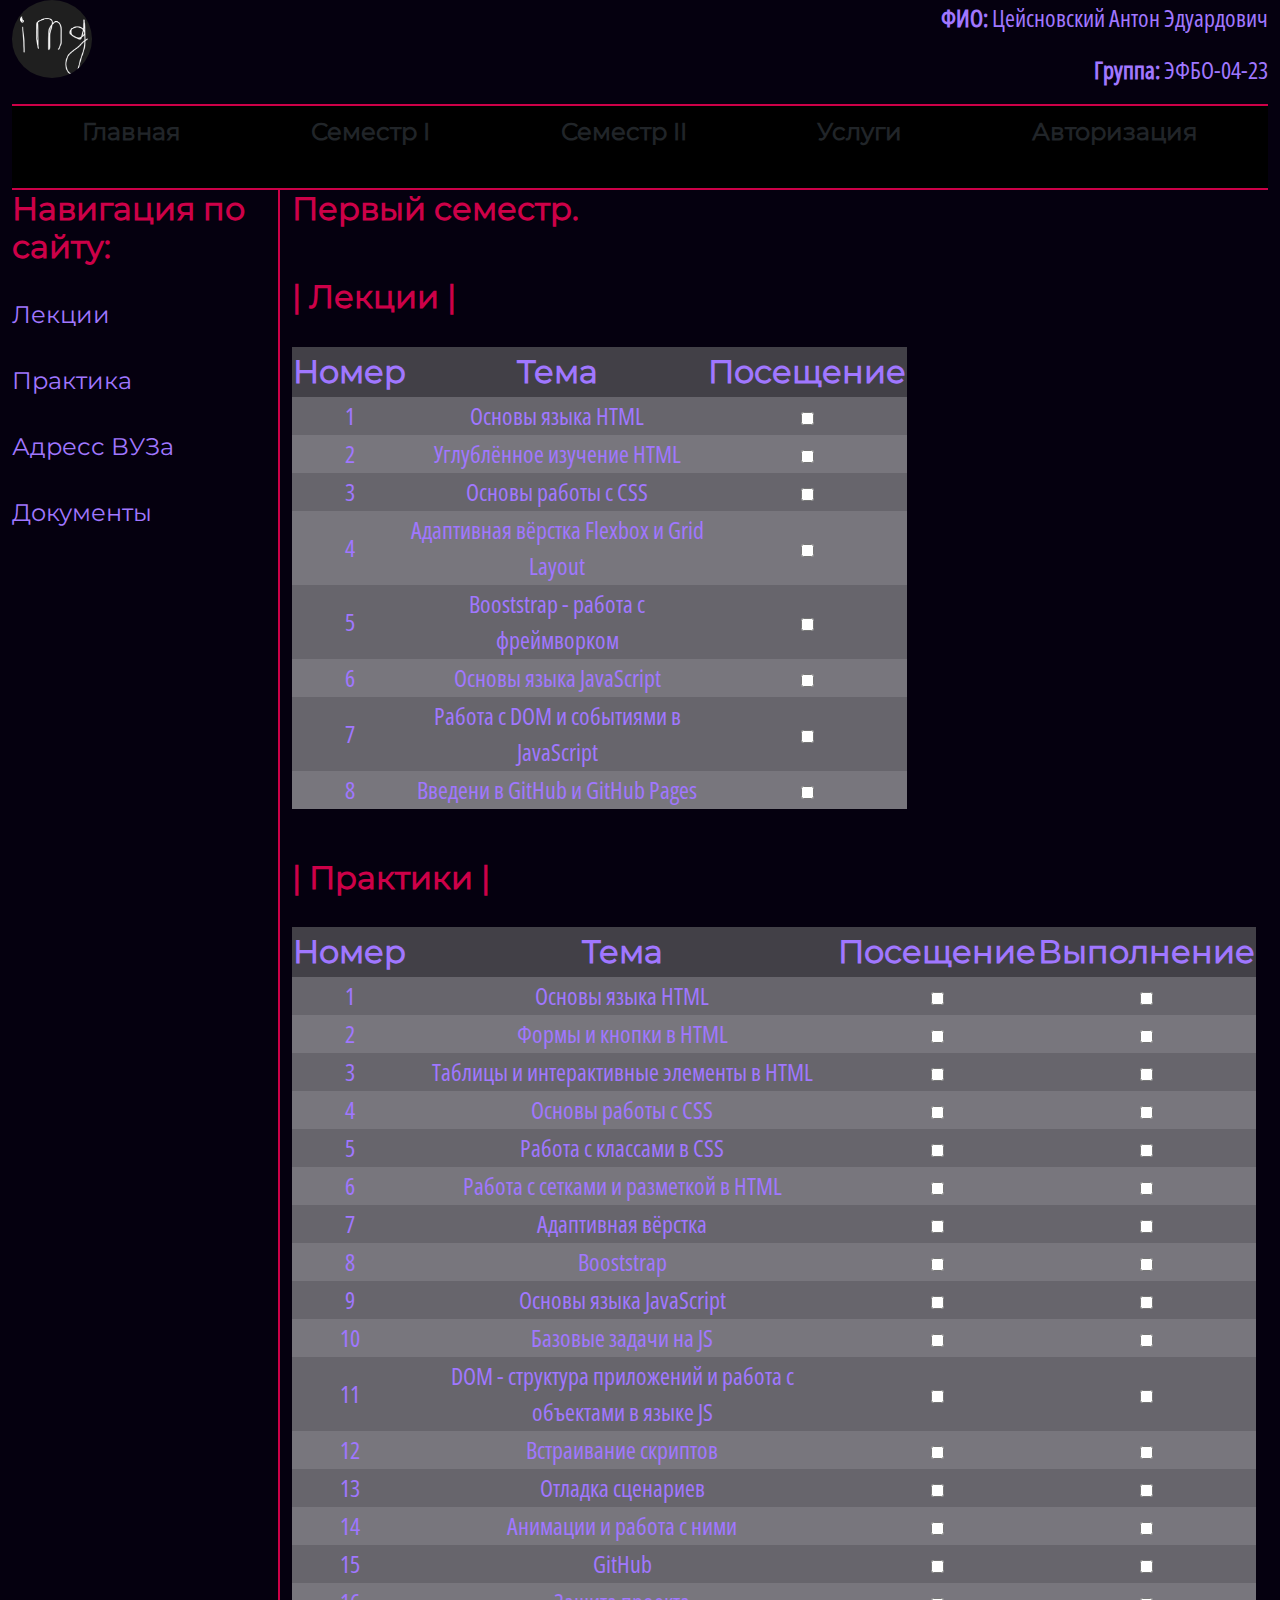
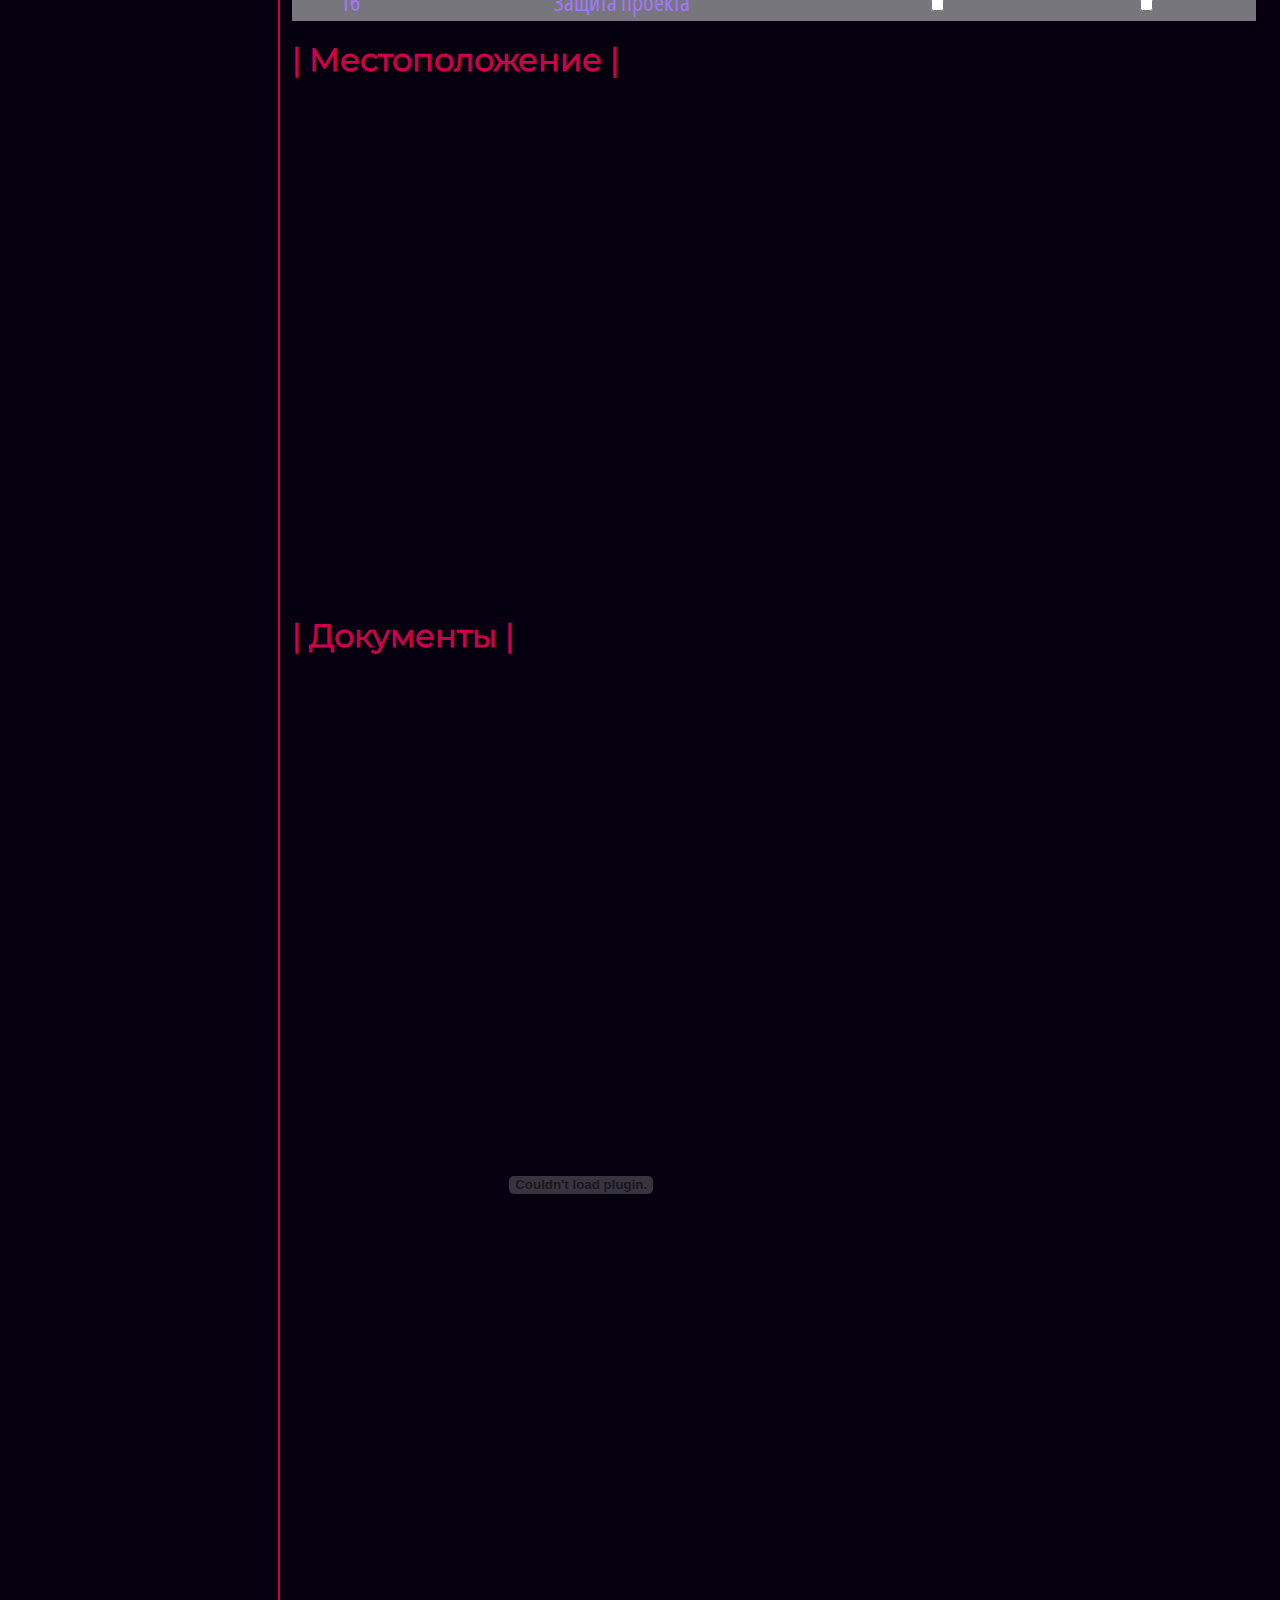
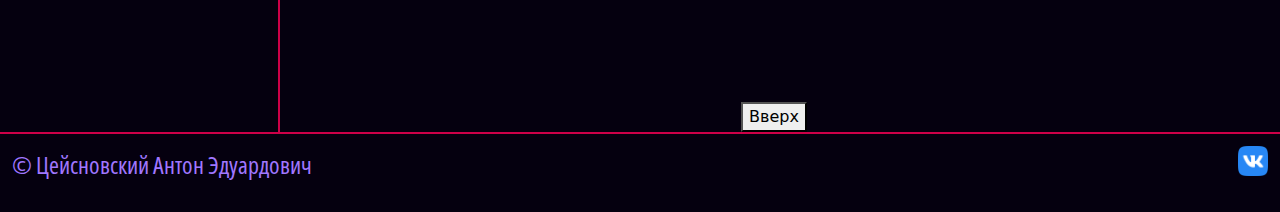
==== commit 742f211a: "/" ====
--- a/FirstSem.html
+++ b/FirstSem.html
@@ -36,7 +36,7 @@
     <div class="container-fluid" style="border-bottom: 2px solid #cd0048;">
         <main style="display: flex;">
             <div id="side-bar" style="border-right: 2px solid #cd0048;">
-                <p>Навигация по сайту:</p>
+                <h3>Навигация по сайту:</h3>
                 <p><a class="nav-link" href="#Lectures">Лекции</a></p>
                 <p><a class="nav-link" href="#Practice">Практика</a></p>
                 <p><a class="nav-link" href="#Map">Адресс ВУЗа</a></p>
--- a/CSS/Colors_and_Style.css
+++ b/CSS/Colors_and_Style.css
@@ -1,10 +1,10 @@
 /*Цветовая палитра*/
 :root {
     --bg-color: #05000f;
-    --acsent-text-color: #D2FA3E; 
+    --acsent-text-color: #cd0048; 
     --additional-color: #0D6EFD;
     --secondary-color: #FFF240;
-    --text-color: #cd0048;
+    --text-color: #a077ff;
 
 }
 /*Шрифт для заголовков*/
@@ -31,12 +31,16 @@
     font-size: xx-large;
     margin-bottom: 30px; /* Устанавливает отступ между абзацами */
 }
+nav a{
+    font-weight: 700 !important;
+    font-size: x-large !important;
+}
 h3{
     font-family: 'font-header', sans-serif !important;
     font-weight: 700 !important;
     font-size: xx-large !important;
     margin-bottom: 30px !important;
-    color: var(--text-color) !important;
+    color: var(--acsent-text-color) !important;
 }
 p, tr{
     font-family: 'font-text', sans-serif;
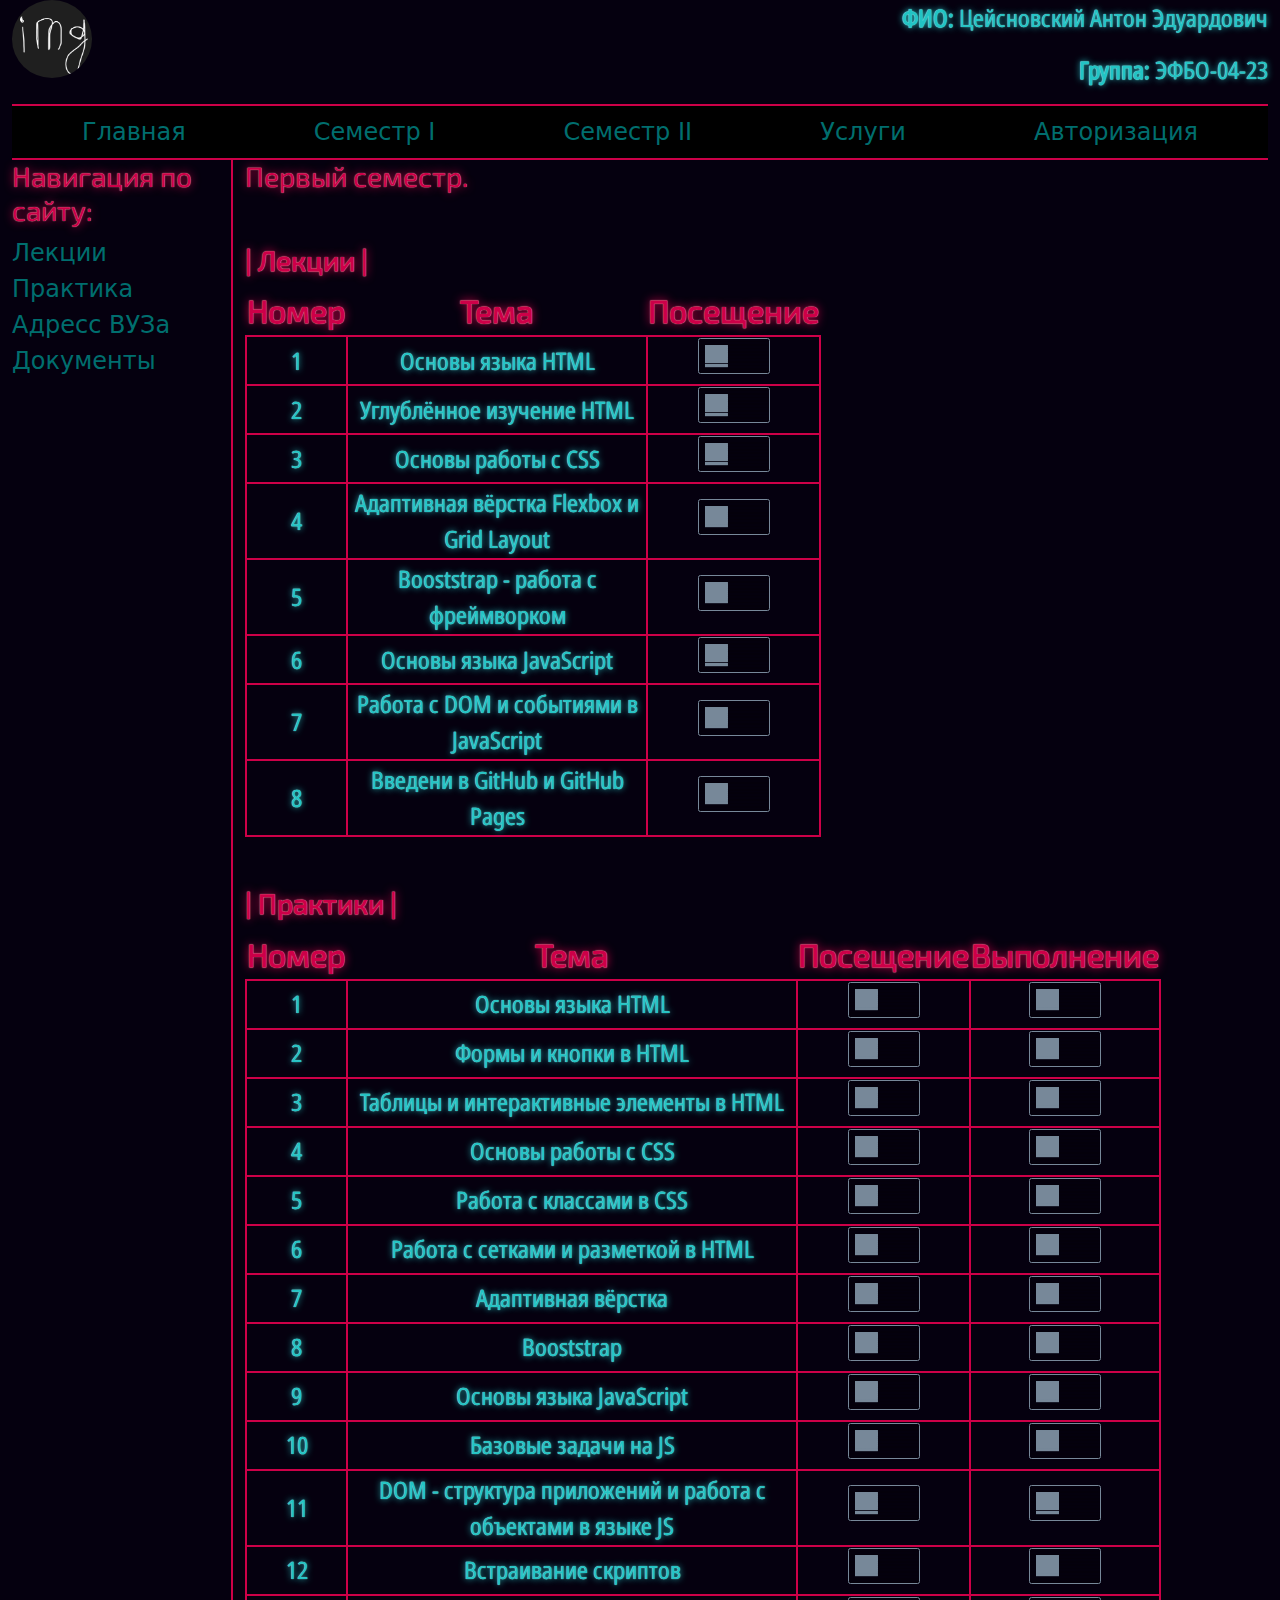
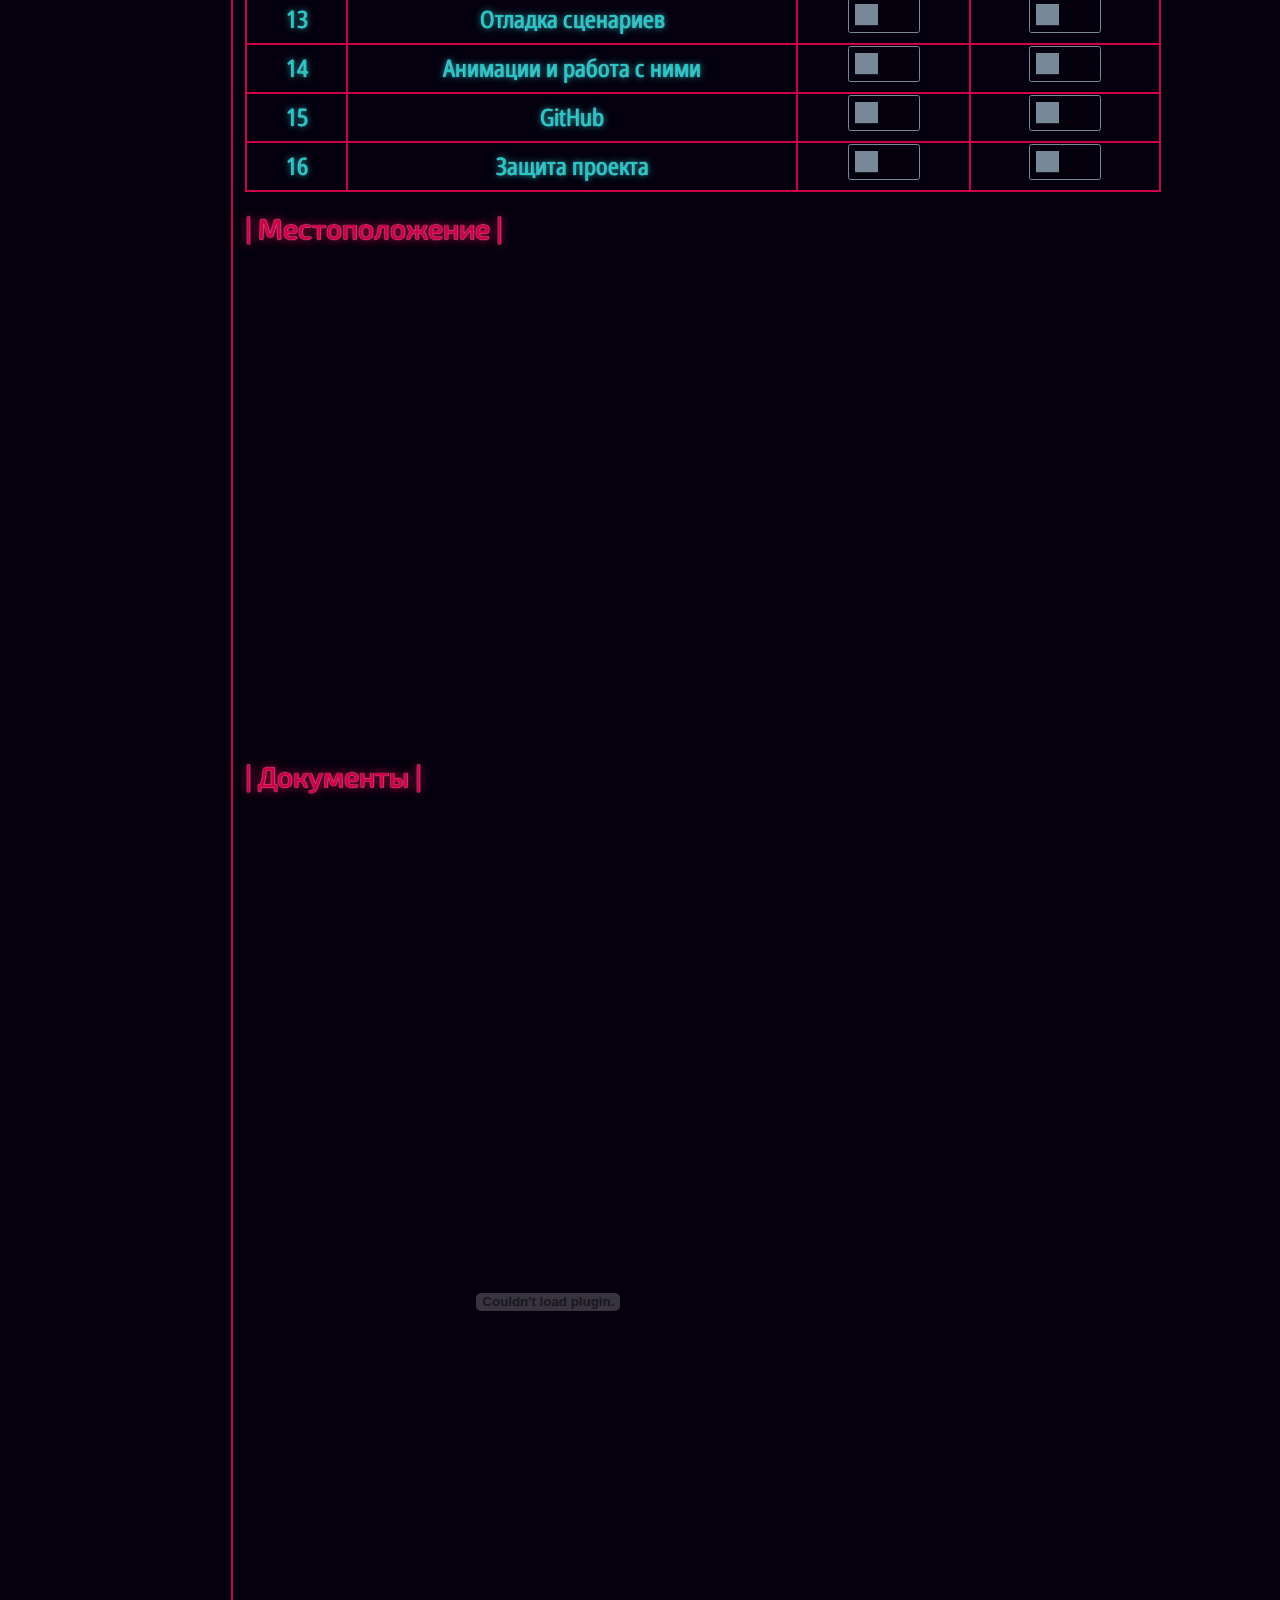
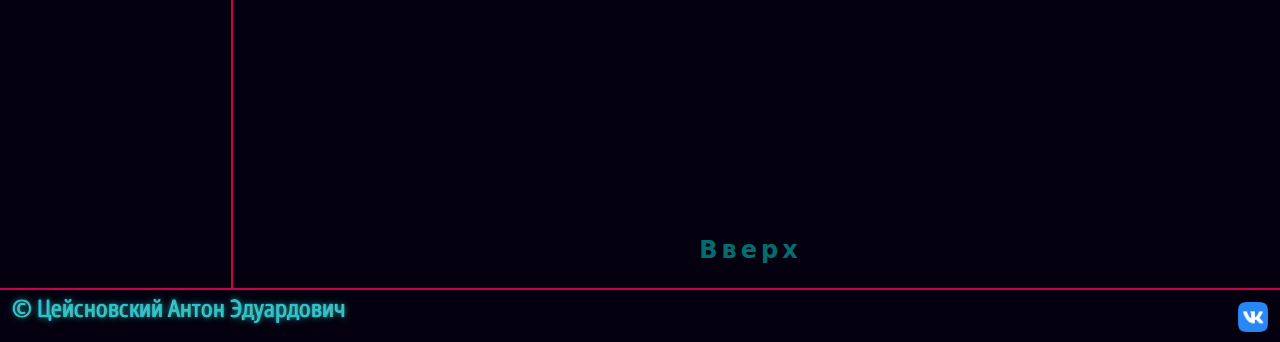
==== commit 50fed043: "CSS update" ====
--- a/FirstSem.html
+++ b/FirstSem.html
@@ -37,164 +37,164 @@
         <main style="display: flex;">
             <div id="side-bar" style="border-right: 2px solid #cd0048;">
                 <h3>Навигация по сайту:</h3>
-                <p><a class="nav-link" href="#Lectures">Лекции</a></p>
-                <p><a class="nav-link" href="#Practice">Практика</a></p>
-                <p><a class="nav-link" href="#Map">Адресс ВУЗа</a></p>
-                <p><a class="nav-link" href="#Doc">Документы</a></p>
+                <a class="nav-link" href="#Lectures">Лекции</a>
+                <a class="nav-link" href="#Practice">Практика</a>
+                <a class="nav-link" href="#Map">Адресс ВУЗа</a>
+                <a class="nav-link" href="#Doc">Документы</a>
             </div>
             <div class="container-fluid">
                 <h3>Первый семестр.</h3>
                 <h3 style="margin-top: 50px;"><b>| Лекции |</b></h3>
                 <table>
-                    <tr style="background-color:rgba(128, 128, 128, 0.5);">
+                    <tr>
                         <th>Номер</th>
                         <th style="text-align: center; width: 300px;">Тема</th>
                         <th>Посещение</th>
                     </tr>
-                    <tr style="background-color: rgba(201, 201, 201, 0.5);">
+                    <tr>
                         <td>1</td>
                         <td>Основы языка HTML</td>
-                        <td><input type="checkbox"></td>
-                    </tr>
-                    <tr style="background-color: rgba(235, 235, 235, 0.5);">
+                        <td><input type="checkbox" role="switch" class="silky-smooth-3" /></td>
+                    </tr>
+                    <tr>
                         <td>2</td>
                         <td>Углублённое изучение HTML</td>
-                        <td><input type="checkbox"></td>
-                    </tr>
-                    <tr style="background-color: rgba(201, 201, 201, 0.5);">
+                        <td><input type="checkbox" role="switch" class="silky-smooth-3" /></td>
+                    </tr>
+                    <tr>
                         <td>3</td>
                         <td>Основы работы с CSS</td>
-                        <td><input type="checkbox"></td>
-                    </tr>
-                    <tr style="background-color: rgba(235, 235, 235, 0.5);">
+                        <td><input type="checkbox" role="switch" class="silky-smooth-3" /></td>
+                    </tr>
+                    <tr>
                         <td>4</td>
                         <td>Адаптивная вёрстка Flexbox и Grid Layout</td>
-                        <td><input type="checkbox"></td>
-                    </tr>
-                    <tr style="background-color: rgba(201, 201, 201, 0.5);">
+                        <td><input type="checkbox" role="switch" class="silky-smooth-3" /></td>
+                    </tr>
+                    <tr>
                         <td>5</td>
                         <td>Booststrap - работа с фреймворком</td>
-                        <td><input type="checkbox"></td>
-                    </tr>
-                    <tr style="background-color: rgba(235, 235, 235, 0.5);">
+                        <td><input type="checkbox" role="switch" class="silky-smooth-3" /></td>
+                    </tr>
+                    <tr>
                         <td>6</td>
                         <td>Основы языка JavaScript</td>
-                        <td><input type="checkbox"></td>
-                    </tr>
-                    <tr style="background-color: rgba(201, 201, 201, 0.5);">
+                        <td><input type="checkbox" role="switch" class="silky-smooth-3" /></td>
+                    </tr>
+                    <tr>
                         <td>7</td>
                         <td>Работа с DOM и событиями в JavaScript</td>
-                        <td><input type="checkbox"></td>
-                    </tr>
-                    <tr style="background-color: rgba(235, 235, 235, 0.5);">
+                        <td><input type="checkbox" role="switch" class="silky-smooth-3" /></td>
+                    </tr>
+                    <tr>
                         <td>8</td>
                         <td>Введени в GitHub и GitHub Pages</td>
-                        <td><input type="checkbox"></td>
+                        <td><input type="checkbox" role="switch" class="silky-smooth-3" /></td>
                     </tr>
                 </table>
                 <h3 id="Practice" style="margin-top: 50px;"><b>| Практики |</b></h3>
                 <table>
-                    <tr style="background-color:rgba(128, 128, 128, 0.5) ;">
+                    <tr>
                         <th>Номер</th>
                         <th style="text-align: center; width: 450px;">Тема</th>
                         <th>Посещение</th>
                         <th>Выполнение</th>
                     </tr>
-                    <tr style="background-color: rgba(201, 201, 201, 0.5);">
+                    <tr>
                         <td>1</td>
                         <td>Основы языка HTML</td>
-                        <td><input type="checkbox"></td>
-                        <td><input type="checkbox"></td>
-                    </tr>
-                    <tr style="background-color: rgba(235, 235, 235, 0.5);">
+                        <td><input type="checkbox" role="switch" class="silky-smooth-3" /></td>
+                        <td><input type="checkbox" role="switch" class="silky-smooth-3" /></td>
+                    </tr>
+                    <tr>
                         <td>2</td>
                         <td>Формы и кнопки в HTML</td>
-                        <td><input type="checkbox"></td>
-                        <td><input type="checkbox"></td>
-                    </tr>
-                    <tr style="background-color: rgba(201, 201, 201, 0.5);">
+                        <td><input type="checkbox" role="switch" class="silky-smooth-3" /></td>
+                        <td><input type="checkbox" role="switch" class="silky-smooth-3" /></td>
+                    </tr>
+                    <tr>
                         <td>3</td>
                         <td>Таблицы и интерактивные элементы в HTML</td>
-                        <td><input type="checkbox"></td>
-                        <td><input type="checkbox"></td>
-                    </tr>
-                    <tr style="background-color: rgba(235, 235, 235, 0.5);">
+                        <td><input type="checkbox" role="switch" class="silky-smooth-3" /></td>
+                        <td><input type="checkbox" role="switch" class="silky-smooth-3" /></td>
+                    </tr>
+                    <tr>
                         <td>4</td>
                         <td>Основы работы с CSS</td>
-                        <td><input type="checkbox"></td>
-                        <td><input type="checkbox"></td>
-                    </tr>
-                    <tr style="background-color: rgba(201, 201, 201, 0.5);">
+                        <td><input type="checkbox" role="switch" class="silky-smooth-3" /></td>
+                        <td><input type="checkbox" role="switch" class="silky-smooth-3" /></td>
+                    </tr>
+                    <tr>
                         <td>5</td>
                         <td>Работа с классами в CSS</td>
-                        <td><input type="checkbox"></td>
-                        <td><input type="checkbox"></td>
-                    </tr>
-                    <tr style="background-color: rgba(235, 235, 235, 0.5);">
+                        <td><input type="checkbox" role="switch" class="silky-smooth-3" /></td>
+                        <td><input type="checkbox" role="switch" class="silky-smooth-3" /></td>
+                    </tr>
+                    <tr>
                         <td>6</td>
                         <td>Работа с сетками и разметкой в HTML</td>
-                        <td><input type="checkbox"></td>
-                        <td><input type="checkbox"></td>
-                    </tr>
-                    <tr style="background-color: rgba(201, 201, 201, 0.5);">
+                        <td><input type="checkbox" role="switch" class="silky-smooth-3" /></td>
+                        <td><input type="checkbox" role="switch" class="silky-smooth-3" /></td>
+                    </tr>
+                    <tr>
                         <td>7</td>
                         <td>Адаптивная вёрстка</td>
-                        <td><input type="checkbox"></td>
-                        <td><input type="checkbox"></td>
-                    </tr>
-                    <tr style="background-color: rgba(235, 235, 235, 0.5);">
+                        <td><input type="checkbox" role="switch" class="silky-smooth-3" /></td>
+                        <td><input type="checkbox" role="switch" class="silky-smooth-3" /></td>
+                    </tr>
+                    <tr>
                         <td>8</td>
                         <td>Booststrap</td>
-                        <td><input type="checkbox"></td>
-                        <td><input type="checkbox"></td>
-                    </tr>
-                    <tr style="background-color: rgba(201, 201, 201, 0.5);">
+                        <td><input type="checkbox" role="switch" class="silky-smooth-3" /></td>
+                        <td><input type="checkbox" role="switch" class="silky-smooth-3" /></td>
+                    </tr>
+                    <tr>
                         <td>9</td>
                         <td>Основы языка JavaScript</td>
-                        <td><input type="checkbox"></td>
-                        <td><input type="checkbox"></td>
-                    </tr>
-                    <tr style="background-color: rgba(235, 235, 235, 0.5);">
+                        <td><input type="checkbox" role="switch" class="silky-smooth-3" /></td>
+                        <td><input type="checkbox" role="switch" class="silky-smooth-3" /></td>
+                    </tr>
+                    <tr>
                         <td>10</td>
                         <td>Базовые задачи на JS</td>
-                        <td><input type="checkbox"></td>
-                        <td><input type="checkbox"></td>
-                    </tr>
-                    <tr style="background-color: rgba(201, 201, 201, 0.5);">
+                        <td><input type="checkbox" role="switch" class="silky-smooth-3" /></td>
+                        <td><input type="checkbox" role="switch" class="silky-smooth-3" /></td>
+                    </tr>
+                    <tr>
                         <td>11</td>
                         <td>DOM - структура приложений и работа с объектами в языке JS</td>
-                        <td><input type="checkbox"></td>
-                        <td><input type="checkbox"></td>
-                    </tr>
-                    <tr style="background-color: rgba(235, 235, 235, 0.5);">
+                        <td><input type="checkbox" role="switch" class="silky-smooth-3" /></td>
+                        <td><input type="checkbox" role="switch" class="silky-smooth-3" /></td>
+                    </tr>
+                    <tr>
                         <td>12</td>
                         <td>Встраивание скриптов</td>
-                        <td><input type="checkbox"></td>
-                        <td><input type="checkbox"></td>
-                    </tr>
-                    <tr style="background-color: rgba(201, 201, 201, 0.5);">
+                        <td><input type="checkbox" role="switch" class="silky-smooth-3" /></td>
+                        <td><input type="checkbox" role="switch" class="silky-smooth-3" /></td>
+                    </tr>
+                    <tr>
                         <td>13</td>
                         <td>Отладка сценариев</td>
-                        <td><input type="checkbox"></td>
-                        <td><input type="checkbox"></td>
-                    </tr>
-                    <tr style="background-color: rgba(235, 235, 235, 0.5);">
+                        <td><input type="checkbox" role="switch" class="silky-smooth-3" /></td>
+                        <td><input type="checkbox" role="switch" class="silky-smooth-3" /></td>
+                    </tr>
+                    <tr>
                         <td>14</td>
                         <td>Анимации и работа с ними</td>
-                        <td><input type="checkbox"></td>
-                        <td><input type="checkbox"></td>
-                    </tr>
-                    <tr style="background-color: rgba(201, 201, 201, 0.5);">
+                        <td><input type="checkbox" role="switch" class="silky-smooth-3" /></td>
+                        <td><input type="checkbox" role="switch" class="silky-smooth-3" /></td>
+                    </tr>
+                    <tr>
                         <td>15</td>
                         <td>GitHub</td>
-                        <td><input type="checkbox"></td>
-                        <td><input type="checkbox"></td>
-                    </tr>
-                    <tr style="background-color: rgba(235, 235, 235, 0.5);">
+                        <td><input type="checkbox" role="switch" class="silky-smooth-3" /></td>
+                        <td><input type="checkbox" role="switch" class="silky-smooth-3" /></td>
+                    </tr>
+                    <tr>
                         <td>16</td>
                         <td>Защита проекта</td>
-                        <td><input type="checkbox"></td>
-                        <td><input type="checkbox"></td>
+                        <td><input type="checkbox" role="switch" class="silky-smooth-3" /></td>
+                        <td><input type="checkbox" role="switch" class="silky-smooth-3" /></td>
                     </tr>
                 </table>
                 <div style="height: 20px;"></div>
@@ -208,7 +208,13 @@
                 </div>
                 <div style="height: 10px;"></div>
                 <div style="text-align: center;">
-                    <button onclick="window.location.href='#Top'">Вверх</button>
+                    <a href="" class="button">
+                        <span class="button_line button_line--top"></span>
+                        <span class="button_line button_line--right"></span>
+                        <span class="button_line button_line--bottom"></span>
+                        <span class="button_line button_line--left"></span>
+                        Вверх
+                    </a>
                 </div>
             </div>
         </main>
--- a/CSS/Layout.css
+++ b/CSS/Layout.css
@@ -28,7 +28,7 @@
 
 #modalWindow {
     align-self: center;
-    background-color: rgb(255, 255, 255);
+    background-color: var(--bg-color);
     width: 50%;
     border-radius: 3%;
     margin: 4% 0 0 24%;
@@ -40,13 +40,18 @@
     gap: 40px; /* Промежуток между элементами */
 }
 
-td{
+td, tr{
     text-align: center;
 }
 nav{
     border-top: 2px solid #cd0048;
     border-bottom: 2px solid #cd0048;
-
+}
+p, video{
+    margin-bottom: 30px; /* Устанавливает отступ между абзацами */
+}
+button{
+    margin-bottom: 20px !important;
 }
 @media (max-width: 768px){
     #side-bar{
@@ -72,4 +77,13 @@
     form div h3{
         font-size: 12pt;
     }
+    h1, h2, h3, th{
+        font-size: x-large !important;
+    }
+    p, nav a, a, .nav-link{
+        font-size: large !important;
+    }
+    #Doc, #Map{
+        width: 80% !important;
+    }
 }--- a/CSS/Colors_and_Style.css
+++ b/CSS/Colors_and_Style.css
@@ -2,21 +2,19 @@
 :root {
     --bg-color: #05000f;
     --acsent-text-color: #cd0048; 
-    --additional-color: #0D6EFD;
-    --secondary-color: #FFF240;
-    --text-color: #a077ff;
+    --text-color: #22c4c4;
+    --nav-color: #006e6e;
 
 }
 /*Шрифт для заголовков*/
 @font-face {
     font-family: 'font-header';
-    src: url('Fonts/Montserrat-Regular.ttf') format('truetype');
-    
+    src: url('Fonts/Exo2-Regular.ttf') format('truetype');
 }
 /*Шрифт для текста*/
 @font-face {
     font-family: 'font-text';
-    src: url('Fonts/OpenSans_Condensed-Regular.ttf') format('truetype');
+    src: url('Fonts/NotoSans_Condensed-Regular.ttf') format('truetype');
 }
 
 html body{
@@ -25,33 +23,256 @@
 .navbar{
     background-color: #000000 !important;
 }
-h1, h2, th, a{
+h1, h2, h3, th{
     font-family: 'font-header', sans-serif;
     font-weight: 700;
     font-size: xx-large;
     margin-bottom: 30px; /* Устанавливает отступ между абзацами */
-}
-nav a{
-    font-weight: 700 !important;
+    color: var(--acsent-text-color) !important;
+    text-shadow: 
+        0 0 1px #ffc6c6,
+        0 0 10px var(--acsent-text-color);
+}
+nav a, a{
+    font-weight: 700;
     font-size: x-large !important;
-}
-h3{
-    font-family: 'font-header', sans-serif !important;
-    font-weight: 700 !important;
-    font-size: xx-large !important;
-    margin-bottom: 30px !important;
-    color: var(--acsent-text-color) !important;
-}
+    color: var(--nav-color) !important;
+}
+nav a:hover, a:hover{
+    color: var(--text-color) !important;
+    text-shadow: 
+        0 0 1px #a5ffff,
+        0 0 6px var(--text-color);
+    transition: text-shadow 0.5s ease-in-out, color 0.5s ease;
+}
+
 p, tr{
     font-family: 'font-text', sans-serif;
     font-weight: 400;
     font-size: x-large;
     color: var(--text-color);
-}
-p, video{
-    margin-bottom: 30px; /* Устанавливает отступ между абзацами */
+    text-shadow: 
+        0 0 1px #a5ffff,
+        0 0 6px var(--text-color);
 }
 .order-window{
     border: 2px solid rgba(128, 128, 128, 0.5);
     border-radius:0% 0% 10% 10%;
-}
+    height: 100%;
+}
+td{
+    border: solid 2px var(--acsent-text-color) !important;
+}
+
+@property --color {
+    syntax: '<color>';
+    initial-value: #789;
+    inherits: true;
+  }
+  
+  @keyframes slideRight {
+      0% { background-position:   0% 0%,   0% 11%,   0% 22%,   0% 33%,   0% 44%,   0% 55%,   0% 66%,   0% 77%,   0% 86%,   0% 100%; }
+     10% { background-position:  20% 0%,  10% 11%, 100% 22%,  10% 33%,  20% 44%,  25% 55%,  30% 66%,   5% 77%,  11% 86%,  40% 100%; }
+     20% { background-position:   0% 0%,  30% 11%,  90% 22%,  20% 33%,  40% 44%,  35% 55%,  60% 66%,  10% 77%,  22% 86%,  30% 100%; }
+     30% { background-position:  20% 0%,  10% 11%, 110% 22%,  30% 33%,  60% 44%,  45% 55%,  20% 66%,  15% 77%,  11% 86%,  50% 100%; }
+     40% { background-position: 100% 0%, 100% 11%, 100% 22%,  40% 33%,  40% 44%,  55% 55%,  50% 66%,   5% 77%,  22% 86%,  30% 100%; }
+     50% { background-position:  70% 0%, 100% 11%, 100% 22%,  50% 33%,  50% 44%, 100% 55%,  40% 66%,  25% 77%,  11% 86%,  40% 100%; }
+     60% { background-position:  80% 0%, 100% 11%, 100% 22%,  60% 33%,  60% 44%, 100% 55%,  30% 66%,  10% 77%,  22% 86%,  30% 100%; }
+     70% { background-position: 100% 0%, 100% 11%, 100% 22%, 100% 33%,  70% 44%, 100% 55%, 100% 66%,  30% 77%,  33% 86%,  50% 100%; }
+     80% { background-position:  90% 0%, 100% 11%, 100% 22%, 100% 33%,  50% 44%, 100% 55%, 100% 66%,  20% 77%,  11% 86%,  10% 100%; }
+     90% { background-position: 100% 0%, 100% 11%, 100% 22%, 100% 33%,  60% 44%, 100% 55%, 100% 66%, 100% 77%,  22% 86%,  70% 100%; }
+    100% { background-position: 100% 0%, 100% 11%, 100% 22%, 100% 33%, 100% 44%, 100% 55%, 100% 66%, 100% 77%, 100% 86%, 100% 100%; }
+  }
+  
+  @keyframes slideLeft {
+      0% { background-position:   0% 0%,   0% 11%,   0% 22%,   0% 33%,   0% 44%,   0% 55%,   0% 66%,   0% 77%,   0% 86%,   0% 100%; }
+     10% { background-position:  20% 0%,  10% 11%, 100% 22%,  10% 33%,  20% 44%,  25% 55%,  30% 66%,   5% 77%,  11% 86%,  40% 100%; }
+     20% { background-position:   0% 0%,  30% 11%,  90% 22%,  20% 33%,  40% 44%,  35% 55%,  60% 66%,  10% 77%,  22% 86%,  30% 100%; }
+     30% { background-position:  20% 0%,  10% 11%, 110% 22%,  30% 33%,  60% 44%,  45% 55%,  20% 66%,  15% 77%,  11% 86%,  50% 100%; }
+     40% { background-position: 100% 0%, 100% 11%, 100% 22%,  40% 33%,  40% 44%,  55% 55%,  50% 66%,   5% 77%,  22% 86%,  30% 100%; }
+     50% { background-position:  70% 0%, 100% 11%, 100% 22%,  50% 33%,  50% 44%, 100% 55%,  40% 66%,  25% 77%,  11% 86%,  40% 100%; }
+     60% { background-position:  80% 0%, 100% 11%, 100% 22%,  60% 33%,  60% 44%, 100% 55%,  30% 66%,  10% 77%,  22% 86%,  30% 100%; }
+     70% { background-position: 100% 0%, 100% 11%, 100% 22%, 100% 33%,  70% 44%, 100% 55%, 100% 66%,  30% 77%,  33% 86%,  50% 100%; }
+     80% { background-position:  90% 0%, 100% 11%, 100% 22%, 100% 33%,  50% 44%, 100% 55%, 100% 66%,  20% 77%,  11% 86%,  10% 100%; }
+     90% { background-position: 100% 0%, 100% 11%, 100% 22%, 100% 33%,  60% 44%, 100% 55%, 100% 66%, 100% 77%,  22% 86%,  70% 100%; }
+    100% { background-position: 100% 0%, 100% 11%, 100% 22%, 100% 33%, 100% 44%, 100% 55%, 100% 66%, 100% 77%, 100% 86%, 100% 100%; }
+  }
+  
+  .silky-smooth-3 {
+    --color: #789;
+    --color-shadow: #0763f7;
+    --target-color: #76b3fa;
+    --time: 0.4s;
+    appearance: none;
+    font-size: 1.5rem;
+    width: 3em;
+    aspect-ratio: 2;
+    border: 0.05em solid var(--color);
+    border-radius: 0.1em;
+    background: repeating-linear-gradient(#0002 0 5%, #0004 0 10%);
+    transition: --color 0.5s, box-shadow 0.5s;
+    position: relative;
+    box-shadow: 0 0 0em var(--color), inset 0 0 0em var(--color);
+    
+    &::before {
+      content: "";
+      position: absolute;
+      width: 85%;
+      height: 70%;
+      background: 
+        linear-gradient(var(--color) 0 0) 0 0 / 40% 15%,
+        linear-gradient(var(--color) 0 0) 0 10% / 40% 15%,
+        linear-gradient(var(--color) 0 0) 0 20% / 40% 15%,
+        linear-gradient(var(--color) 0 0) 0 30% / 40% 15%,
+        linear-gradient(var(--color) 0 0) 0 40% / 40% 15%,
+        linear-gradient(var(--color) 0 0) 0 50% / 40% 15%,
+        linear-gradient(var(--color) 0 0) 0 60% / 40% 15%,
+        linear-gradient(var(--color) 0 0) 0 70% / 40% 15%,
+        linear-gradient(var(--color) 0 0) 0 80% / 40% 15%,
+        linear-gradient(var(--color) 0 0) 0 100% / 40% 15%;
+      background-repeat: no-repeat;
+      top: 50%;
+      left: 7.5%;
+      transform: translateY(-50%);
+      animation: slideLeft var(--time) linear forwards reverse;
+      transition: filter 0.5s;
+      filter: drop-shadow(0 0 0 var(--color));
+      border: 1px solid #0000;
+      box-sizing: border-box;
+    }
+    
+    &:hover {
+      --color: #58b;
+      box-shadow: 0 0 0.1em var(--color-shadow), inset 0 0 0.1em var(--color-shadow);
+      
+      &::before {
+        filter: drop-shadow(0 0 0.1em var(--color-shadow));
+      }
+    }
+    
+    &:checked {
+      --color: var(--target-color);
+      box-shadow: 0 0 0.35em var(--color-shadow), inset 0 0 0.35em var(--color-shadow);
+      
+      &::before {
+        animation: slideRight var(--time) forwards;
+        filter: drop-shadow(0 0 0.25em var(--color-shadow));
+      }
+    }
+    
+    &[disabled] {
+      --color: #789 !important;
+      opacity: 0.33;
+      
+      &, &::before {
+        box-shadow: none !important;
+        filter: none;
+        animation-play-state: paused;
+        animation-delay: calc(var(--time) * -1);
+      }
+    }
+  }
+  textarea, input[type="text"], input[type="date"], input[type="email"], select{
+    background-color:#000000;
+    border: solid 2px var(--acsent-text-color);
+    color: var(--text-color);
+  }
+  textarea::placeholder, input[type="text"]::placeholder, input[type="email"]::placeholder, input[type="date"]::placeholder{
+    color: var(--nav-color);
+  }
+
+  .button{
+    position: relative;
+    display: inline-block;
+    text-decoration: none;
+    letter-spacing: 4px;
+    padding: 13px 30px;
+    overflow: hidden;
+    transition: 0.2s;
+  }
+  .button_line{
+    position: absolute;
+    display: block;
+  }
+  .button_line--top{
+    top: 0;
+    left: -100%;
+    width: 100%;
+    height: 2px;
+    background: linear-gradient(90deg, transparent, var(--text-color))
+  }
+  .button:hover .button_line--top {
+    left: 100%;
+    transition: 1s;
+    transition-delay: 0.25s;
+  }
+  
+  .button_line--bottom{
+    bottom: 0;
+    right: -100%;
+    width: 100%;
+    height: 2px;
+    background: linear-gradient(-90deg, transparent, var(--text-color))
+  }
+  .button:hover .button_line--bottom {
+    right: 100%;
+    transition: 1s;
+    transition-delay: 0.25s;
+  }
+  .button_line--left{
+    left: 0;
+    bottom: -100%;
+    width: 2px;
+    height: 100%;
+    background: linear-gradient(0deg, transparent, var(--text-color))
+  }
+  .button:hover .button_line--left {
+    bottom: 100%;
+    transition: 1s;
+    transition-delay: 0.5s;
+  }
+  .button_line--right{
+    right: 0;
+    bottom: 100%;
+    width: 2px;
+    height: 100%;
+    background: linear-gradient(180deg, transparent, var(--text-color))
+  }
+  .button:hover .button_line--right {
+    bottom: -100%;
+    transition: 1s;
+    transition-delay: 0.5s;
+  }
+
+  .btn-form{
+    background: var(--bg-color0);
+    border: 2px solid var(--acsent-text-color);
+    font-family: "font-text";
+    color: var(--nav-color);
+  }
+  .btn-form:hover{
+    color: var(--text-color);
+    text-shadow: 
+        0 0 1px #a5ffff,
+        0 0 6px var(--text-color);
+    transition: text-shadow 0.5s ease-in-out, color 0.5s ease-in-out;
+
+  }
+
+  @media print {
+    .silky-smooth-3 {
+      &, &::before, &::after {
+        -webkit-print-color-adjust: exact;
+        print-color-adjust: exact;
+      }
+    }
+  }
+  
+  @media (prefers-reduced-motion) {
+    .silky-smooth-3 {
+      &, &::before, &::after {
+        transition-duration: 0s !important;
+        animation-duration: 0s !important;
+      }
+    }
+  }
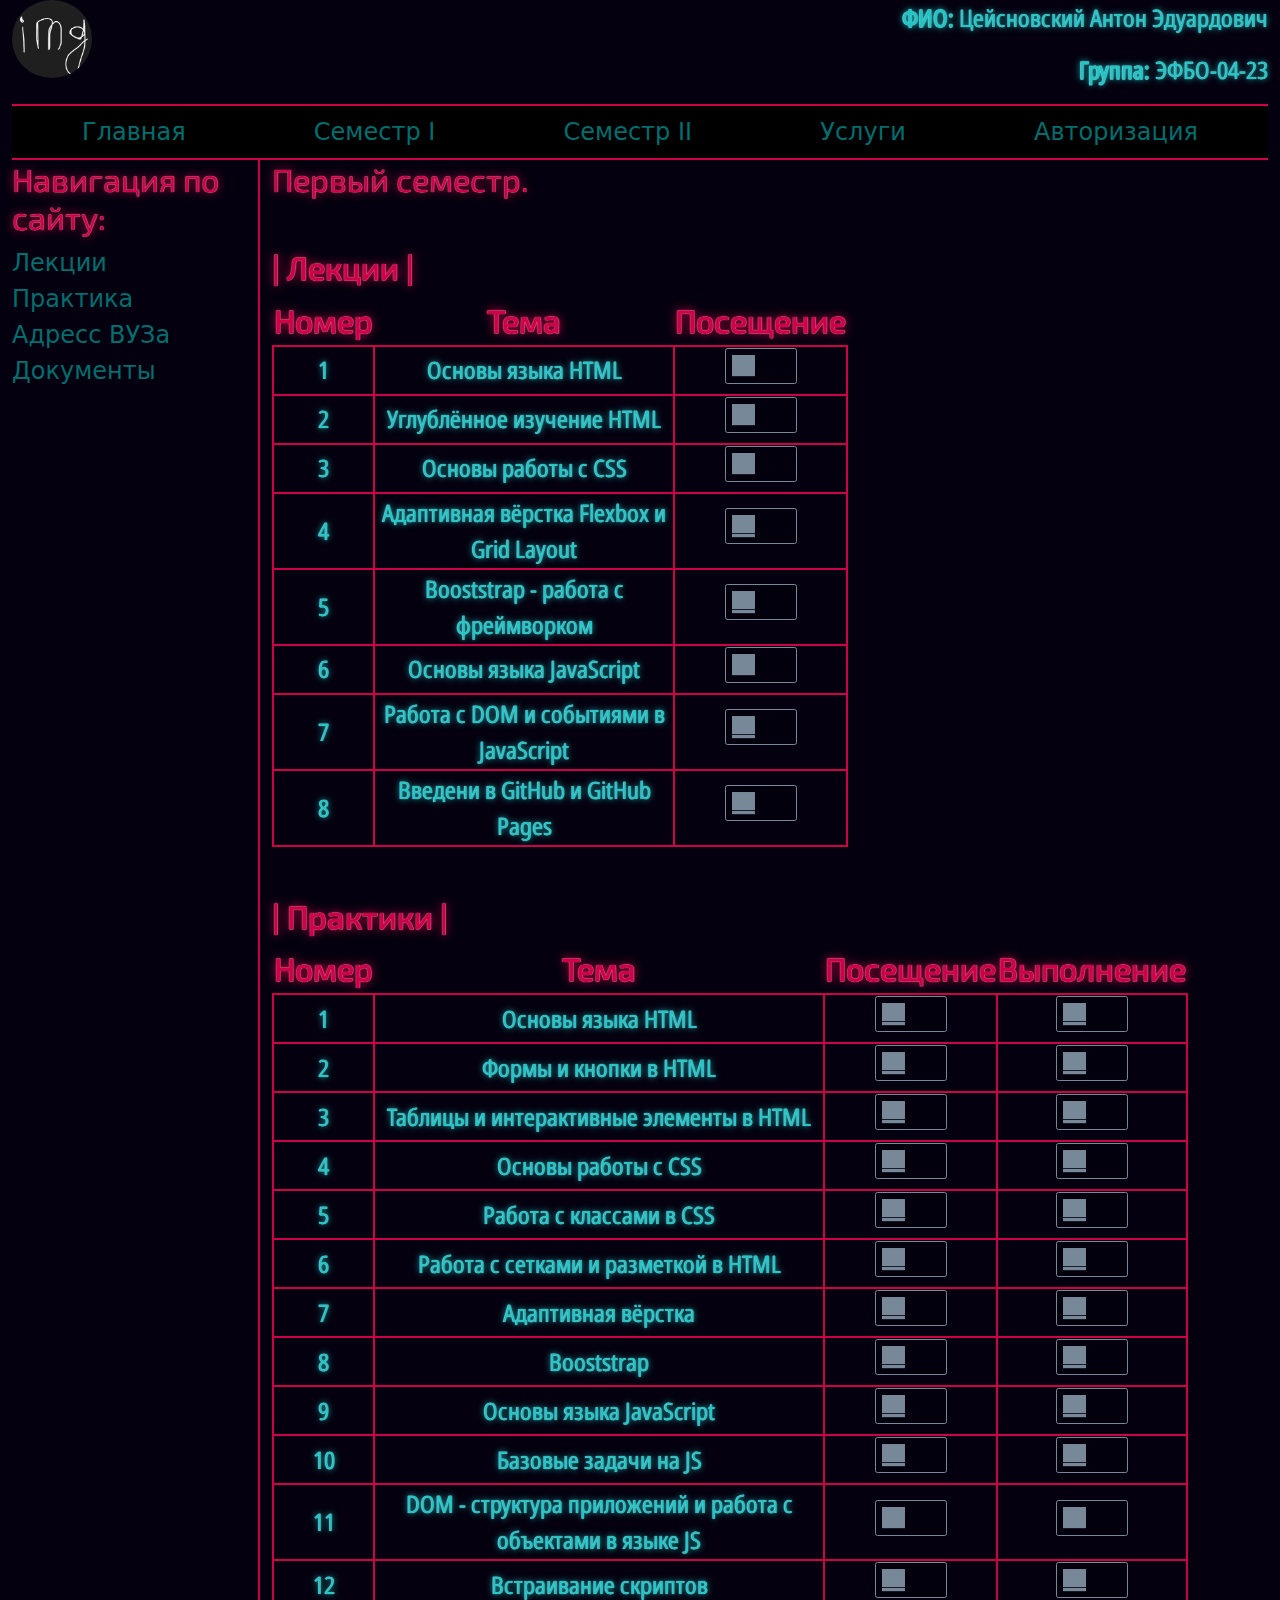
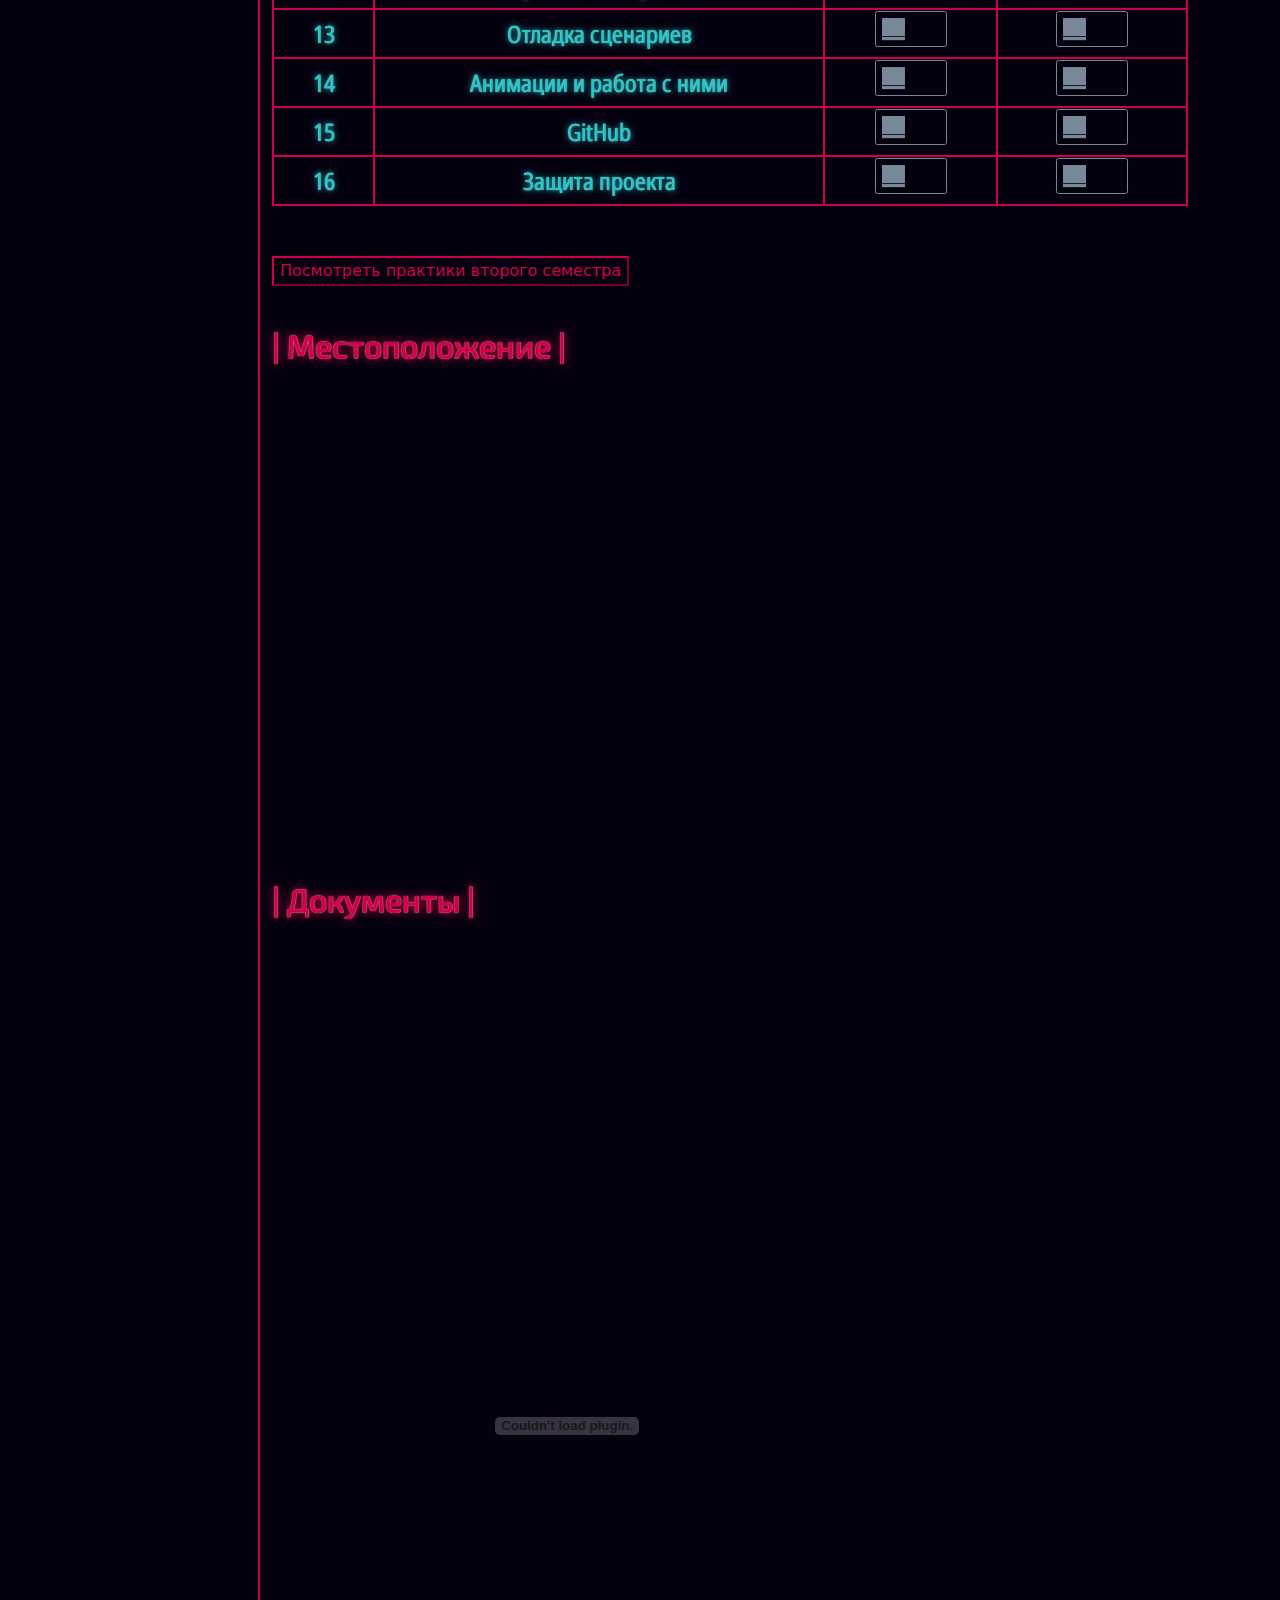
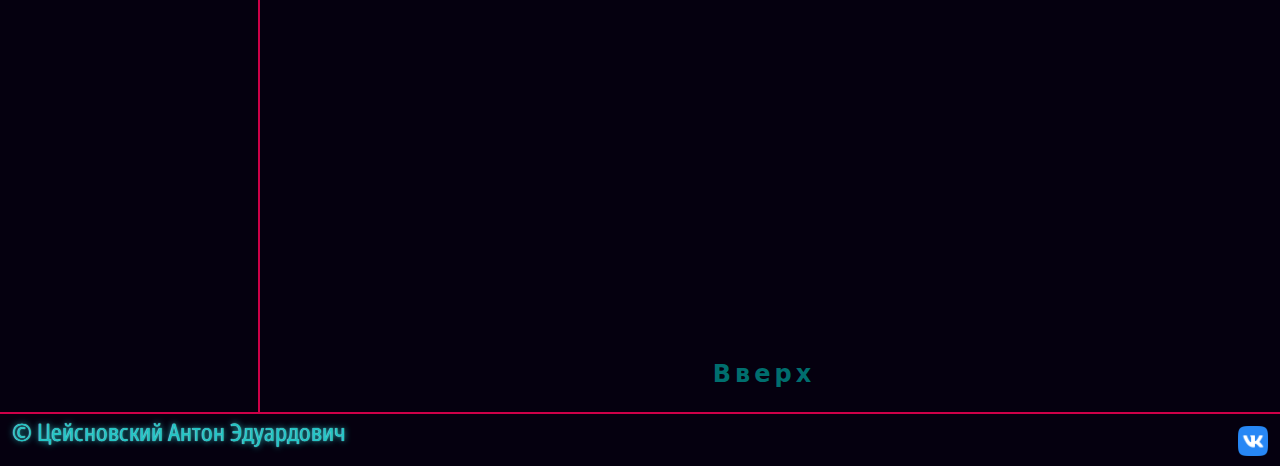
==== commit 2610a6b7: "13 практика" ====
--- a/FirstSem.html
+++ b/FirstSem.html
@@ -102,103 +102,106 @@
                     </tr>
                     <tr>
                         <td>1</td>
-                        <td>Основы языка HTML</td>
+                        <td id="1">Основы языка HTML</td>
                         <td><input type="checkbox" role="switch" class="silky-smooth-3" /></td>
                         <td><input type="checkbox" role="switch" class="silky-smooth-3" /></td>
                     </tr>
                     <tr>
                         <td>2</td>
-                        <td>Формы и кнопки в HTML</td>
+                        <td id="2">Формы и кнопки в HTML</td>
                         <td><input type="checkbox" role="switch" class="silky-smooth-3" /></td>
                         <td><input type="checkbox" role="switch" class="silky-smooth-3" /></td>
                     </tr>
                     <tr>
                         <td>3</td>
-                        <td>Таблицы и интерактивные элементы в HTML</td>
+                        <td id="3">Таблицы и интерактивные элементы в HTML</td>
                         <td><input type="checkbox" role="switch" class="silky-smooth-3" /></td>
                         <td><input type="checkbox" role="switch" class="silky-smooth-3" /></td>
                     </tr>
                     <tr>
                         <td>4</td>
-                        <td>Основы работы с CSS</td>
+                        <td id="4">Основы работы с CSS</td>
                         <td><input type="checkbox" role="switch" class="silky-smooth-3" /></td>
                         <td><input type="checkbox" role="switch" class="silky-smooth-3" /></td>
                     </tr>
                     <tr>
                         <td>5</td>
-                        <td>Работа с классами в CSS</td>
+                        <td id="5">Работа с классами в CSS</td>
                         <td><input type="checkbox" role="switch" class="silky-smooth-3" /></td>
                         <td><input type="checkbox" role="switch" class="silky-smooth-3" /></td>
                     </tr>
                     <tr>
                         <td>6</td>
-                        <td>Работа с сетками и разметкой в HTML</td>
+                        <td id="6">Работа с сетками и разметкой в HTML</td>
                         <td><input type="checkbox" role="switch" class="silky-smooth-3" /></td>
                         <td><input type="checkbox" role="switch" class="silky-smooth-3" /></td>
                     </tr>
                     <tr>
                         <td>7</td>
-                        <td>Адаптивная вёрстка</td>
+                        <td id="7">Адаптивная вёрстка</td>
                         <td><input type="checkbox" role="switch" class="silky-smooth-3" /></td>
                         <td><input type="checkbox" role="switch" class="silky-smooth-3" /></td>
                     </tr>
                     <tr>
                         <td>8</td>
-                        <td>Booststrap</td>
+                        <td id="8">Booststrap</td>
                         <td><input type="checkbox" role="switch" class="silky-smooth-3" /></td>
                         <td><input type="checkbox" role="switch" class="silky-smooth-3" /></td>
                     </tr>
                     <tr>
                         <td>9</td>
-                        <td>Основы языка JavaScript</td>
+                        <td id="9">Основы языка JavaScript</td>
                         <td><input type="checkbox" role="switch" class="silky-smooth-3" /></td>
                         <td><input type="checkbox" role="switch" class="silky-smooth-3" /></td>
                     </tr>
                     <tr>
                         <td>10</td>
-                        <td>Базовые задачи на JS</td>
+                        <td id="10">Базовые задачи на JS</td>
                         <td><input type="checkbox" role="switch" class="silky-smooth-3" /></td>
                         <td><input type="checkbox" role="switch" class="silky-smooth-3" /></td>
                     </tr>
                     <tr>
                         <td>11</td>
-                        <td>DOM - структура приложений и работа с объектами в языке JS</td>
+                        <td id="11">DOM - структура приложений и работа с объектами в языке JS</td>
                         <td><input type="checkbox" role="switch" class="silky-smooth-3" /></td>
                         <td><input type="checkbox" role="switch" class="silky-smooth-3" /></td>
                     </tr>
                     <tr>
                         <td>12</td>
-                        <td>Встраивание скриптов</td>
+                        <td id="12">Встраивание скриптов</td>
                         <td><input type="checkbox" role="switch" class="silky-smooth-3" /></td>
                         <td><input type="checkbox" role="switch" class="silky-smooth-3" /></td>
                     </tr>
                     <tr>
                         <td>13</td>
-                        <td>Отладка сценариев</td>
+                        <td id="13">Отладка сценариев</td>
                         <td><input type="checkbox" role="switch" class="silky-smooth-3" /></td>
                         <td><input type="checkbox" role="switch" class="silky-smooth-3" /></td>
                     </tr>
                     <tr>
                         <td>14</td>
-                        <td>Анимации и работа с ними</td>
+                        <td id="14">Анимации и работа с ними</td>
                         <td><input type="checkbox" role="switch" class="silky-smooth-3" /></td>
                         <td><input type="checkbox" role="switch" class="silky-smooth-3" /></td>
                     </tr>
                     <tr>
                         <td>15</td>
-                        <td>GitHub</td>
+                        <td id="15">GitHub</td>
                         <td><input type="checkbox" role="switch" class="silky-smooth-3" /></td>
                         <td><input type="checkbox" role="switch" class="silky-smooth-3" /></td>
                     </tr>
                     <tr>
                         <td>16</td>
-                        <td>Защита проекта</td>
+                        <td id="16">Защита проекта</td>
                         <td><input type="checkbox" role="switch" class="silky-smooth-3" /></td>
                         <td><input type="checkbox" role="switch" class="silky-smooth-3" /></td>
                     </tr>
                 </table>
+
+                <button id="changeTable" style="margin-top: 50px; border-color: #cd0048; background-color: #05000f; color: #cd0048;">Посмотреть практики второго семестра</button>
+
                 <div style="height: 20px;"></div>
-                <h3 ><b>| Местоположение |</b></h3>
+                <h3 id="main-heading"><b>| Местоположение |</b></h3>
                 <div>
                     <iframe id="Map" frameborder="1" style="width: 60%; height: 500px;" src="https://yandex.ru/map-widget/v1/?um=constructor%3A49d7ddc7bb1c342f68645779e304a2aa5ed47b4d1cc471e65f54201454809b28&amp;source=constructor"></iframe>
                 </div>
@@ -208,7 +211,7 @@
                 </div>
                 <div style="height: 10px;"></div>
                 <div style="text-align: center;">
-                    <a href="" class="button">
+                    <a href="#Top" class="button">
                         <span class="button_line button_line--top"></span>
                         <span class="button_line button_line--right"></span>
                         <span class="button_line button_line--bottom"></span>
@@ -225,6 +228,7 @@
             <a href="https://vk.com/tonitsey"><img src="Pictures/vk.png" alt="VK icon" style="width: 30px;"></a>
         </footer>
     </div>
+    <script src="JS/pr13.js"></script>
     <!-- Подключение Bootstrap JS (новая версия) -->
     <script src="https://cdn.jsdelivr.net/npm/bootstrap@5.3.3/dist/js/bootstrap.bundle.min.js" integrity="sha384-YvpcrYf0tY3lHB60NNkmXc5s9fDVZLESaAA55NDzOxhy9GkcIdslK1eN7N6jIeHz" crossorigin="anonymous"></script>
 </body>
--- a/CSS/Layout.css
+++ b/CSS/Layout.css
@@ -8,8 +8,8 @@
     width: 100%;
     height: 100%;
     overflow: auto;
-    background-color: rgb(174, 174, 174); /* Черный фон */
-    background-color: rgba(115, 115, 115, 0.5); /* Полупрозрачный фон */
+    background-color: rgb(11, 0, 26); /* Черный фон */
+    background-color: rgba(6, 0, 24, 0.5); /* Полупрозрачный фон */
 }
 
 #close {
@@ -47,7 +47,7 @@
     border-top: 2px solid #cd0048;
     border-bottom: 2px solid #cd0048;
 }
-p, video{
+video{
     margin-bottom: 30px; /* Устанавливает отступ между абзацами */
 }
 button{
--- a/CSS/Colors_and_Style.css
+++ b/CSS/Colors_and_Style.css
@@ -25,8 +25,8 @@
 }
 h1, h2, h3, th{
     font-family: 'font-header', sans-serif;
-    font-weight: 700;
-    font-size: xx-large;
+    font-weight: 700 ;
+    font-size: xx-large !important;
     margin-bottom: 30px; /* Устанавливает отступ между абзацами */
     color: var(--acsent-text-color) !important;
     text-shadow: 
@@ -258,7 +258,9 @@
     transition: text-shadow 0.5s ease-in-out, color 0.5s ease-in-out;
 
   }
-
+  #myAvatar {
+    transition: all 0.3s ease; /* Плавное изменение всех свойств за 0.3 секунды */
+  }
   @media print {
     .silky-smooth-3 {
       &, &::before, &::after {
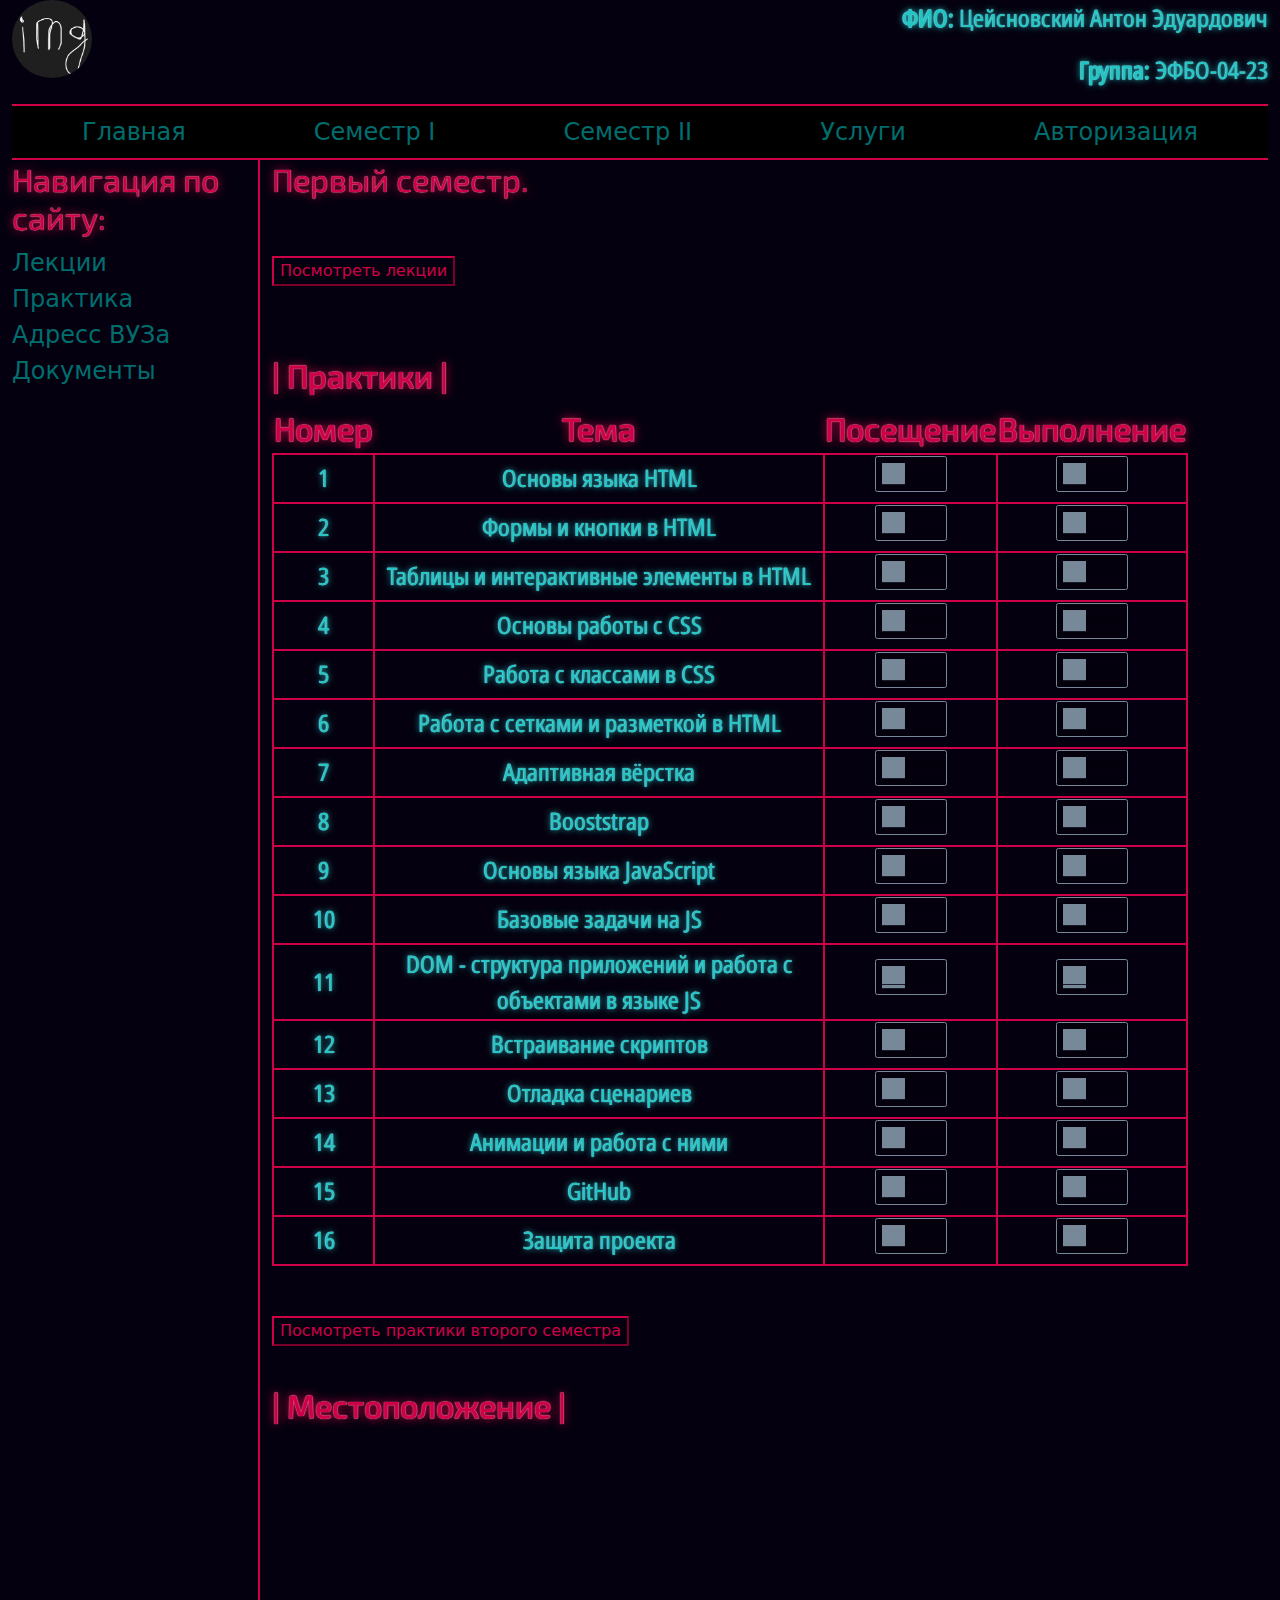
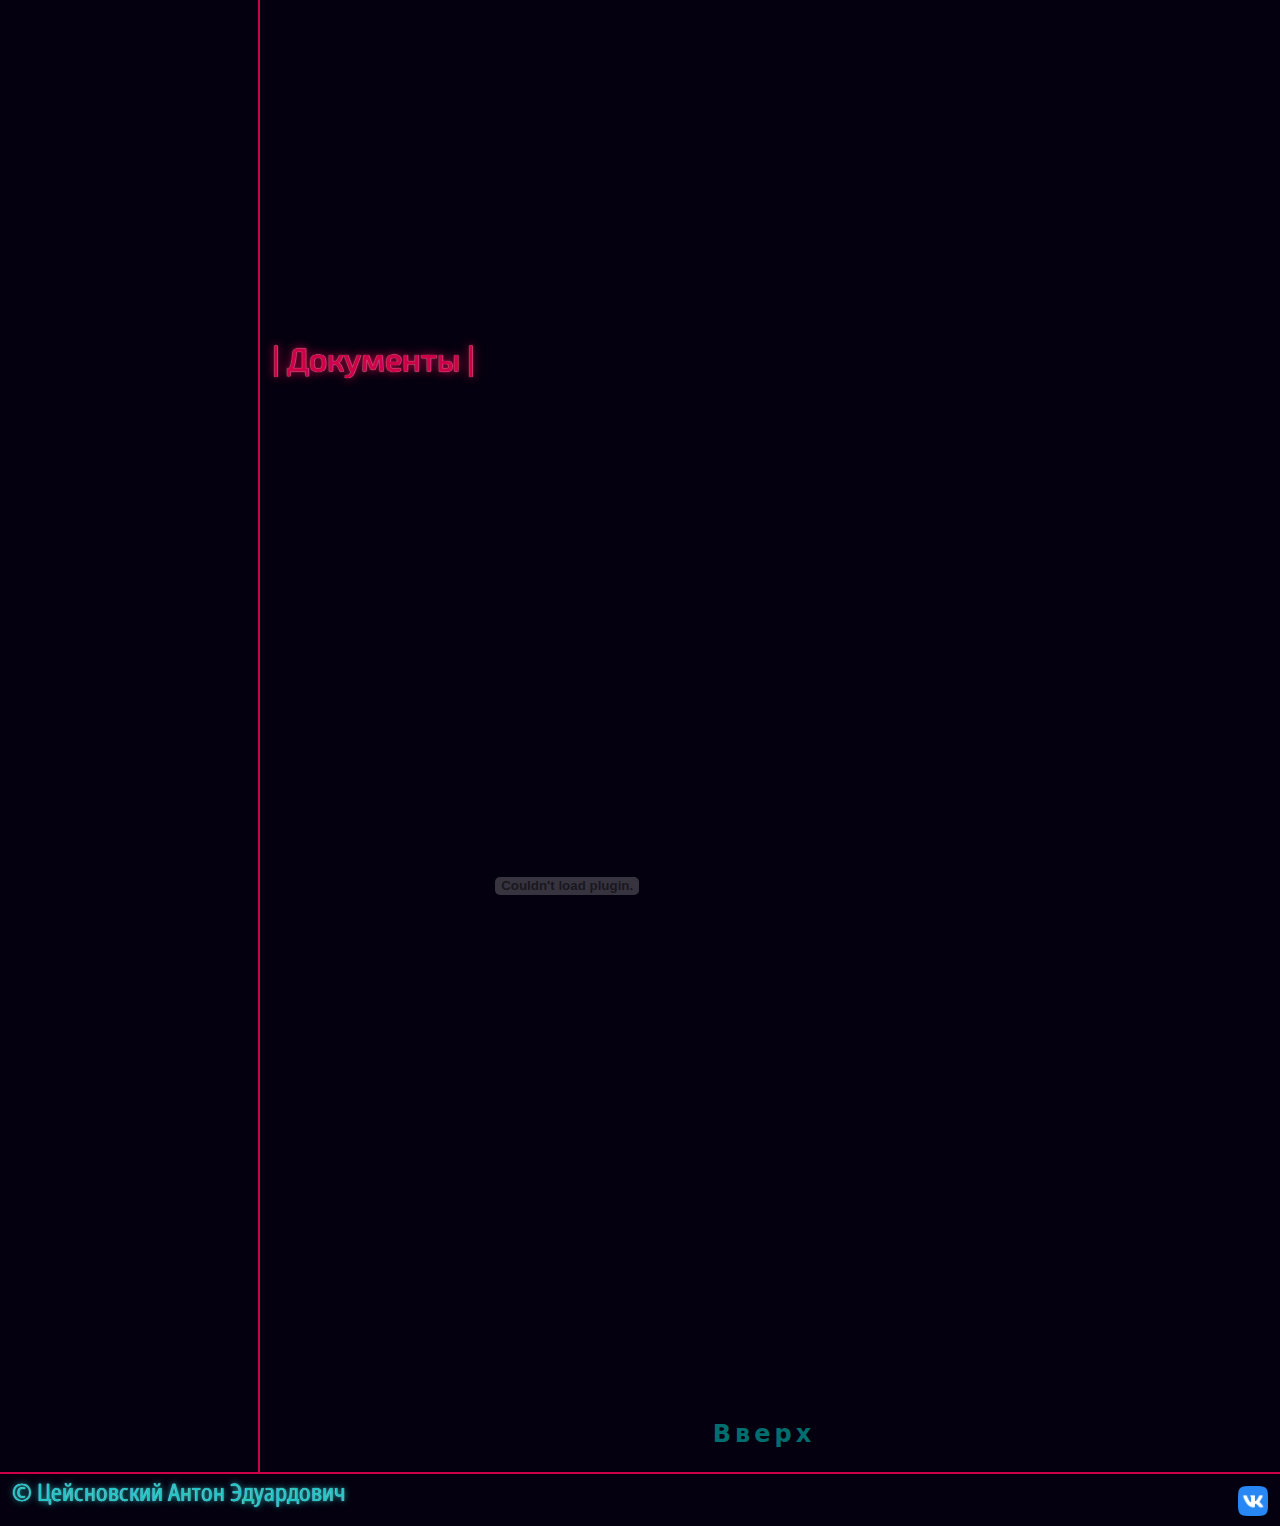
==== commit a36a284c: "LWQIEHWOEMVqowc Возмущение" ====
--- a/FirstSem.html
+++ b/FirstSem.html
@@ -44,54 +44,57 @@
             </div>
             <div class="container-fluid">
                 <h3>Первый семестр.</h3>
-                <h3 style="margin-top: 50px;"><b>| Лекции |</b></h3>
-                <table>
-                    <tr>
-                        <th>Номер</th>
-                        <th style="text-align: center; width: 300px;">Тема</th>
-                        <th>Посещение</th>
-                    </tr>
-                    <tr>
-                        <td>1</td>
-                        <td>Основы языка HTML</td>
-                        <td><input type="checkbox" role="switch" class="silky-smooth-3" /></td>
-                    </tr>
-                    <tr>
-                        <td>2</td>
-                        <td>Углублённое изучение HTML</td>
-                        <td><input type="checkbox" role="switch" class="silky-smooth-3" /></td>
-                    </tr>
-                    <tr>
-                        <td>3</td>
-                        <td>Основы работы с CSS</td>
-                        <td><input type="checkbox" role="switch" class="silky-smooth-3" /></td>
-                    </tr>
-                    <tr>
-                        <td>4</td>
-                        <td>Адаптивная вёрстка Flexbox и Grid Layout</td>
-                        <td><input type="checkbox" role="switch" class="silky-smooth-3" /></td>
-                    </tr>
-                    <tr>
-                        <td>5</td>
-                        <td>Booststrap - работа с фреймворком</td>
-                        <td><input type="checkbox" role="switch" class="silky-smooth-3" /></td>
-                    </tr>
-                    <tr>
-                        <td>6</td>
-                        <td>Основы языка JavaScript</td>
-                        <td><input type="checkbox" role="switch" class="silky-smooth-3" /></td>
-                    </tr>
-                    <tr>
-                        <td>7</td>
-                        <td>Работа с DOM и событиями в JavaScript</td>
-                        <td><input type="checkbox" role="switch" class="silky-smooth-3" /></td>
-                    </tr>
-                    <tr>
-                        <td>8</td>
-                        <td>Введени в GitHub и GitHub Pages</td>
-                        <td><input type="checkbox" role="switch" class="silky-smooth-3" /></td>
-                    </tr>
-                </table>
+                <button id="showLectures" style="margin-top: 50px; border-color: #cd0048; background-color: #05000f; color: #cd0048;">Посмотреть лекции</button>
+                <div id="lecturesTable">
+                    <h3 style="margin-top: 50px;"><b>| Лекции |</b></h3>
+                    <table>
+                        <tr>
+                            <th>Номер</th>
+                            <th style="text-align: center; width: 300px;">Тема</th>
+                            <th>Посещение</th>
+                        </tr>
+                        <tr>
+                            <td>1</td>
+                            <td>Основы языка HTML</td>
+                            <td><input type="checkbox" role="switch" class="silky-smooth-3" /></td>
+                        </tr>
+                        <tr>
+                            <td>2</td>
+                            <td>Углублённое изучение HTML</td>
+                            <td><input type="checkbox" role="switch" class="silky-smooth-3" /></td>
+                        </tr>
+                        <tr>
+                            <td>3</td>
+                            <td>Основы работы с CSS</td>
+                            <td><input type="checkbox" role="switch" class="silky-smooth-3" /></td>
+                        </tr>
+                        <tr>
+                            <td>4</td>
+                            <td>Адаптивная вёрстка Flexbox и Grid Layout</td>
+                            <td><input type="checkbox" role="switch" class="silky-smooth-3" /></td>
+                        </tr>
+                        <tr>
+                            <td>5</td>
+                            <td>Booststrap - работа с фреймворком</td>
+                            <td><input type="checkbox" role="switch" class="silky-smooth-3" /></td>
+                        </tr>
+                        <tr>
+                            <td>6</td>
+                            <td>Основы языка JavaScript</td>
+                            <td><input type="checkbox" role="switch" class="silky-smooth-3" /></td>
+                        </tr>
+                        <tr>
+                            <td>7</td>
+                            <td>Работа с DOM и событиями в JavaScript</td>
+                            <td><input type="checkbox" role="switch" class="silky-smooth-3" /></td>
+                        </tr>
+                        <tr>
+                            <td>8</td>
+                            <td>Введени в GitHub и GitHub Pages</td>
+                            <td><input type="checkbox" role="switch" class="silky-smooth-3" /></td>
+                        </tr>
+                    </table>
+                </div>
                 <h3 id="Practice" style="margin-top: 50px;"><b>| Практики |</b></h3>
                 <table>
                     <tr>
@@ -229,6 +232,7 @@
         </footer>
     </div>
     <script src="JS/pr13.js"></script>
+    <script src="JS/pr14.1.js"></script>
     <!-- Подключение Bootstrap JS (новая версия) -->
     <script src="https://cdn.jsdelivr.net/npm/bootstrap@5.3.3/dist/js/bootstrap.bundle.min.js" integrity="sha384-YvpcrYf0tY3lHB60NNkmXc5s9fDVZLESaAA55NDzOxhy9GkcIdslK1eN7N6jIeHz" crossorigin="anonymous"></script>
 </body>
--- a/CSS/Layout.css
+++ b/CSS/Layout.css
@@ -11,6 +11,20 @@
     background-color: rgb(11, 0, 26); /* Черный фон */
     background-color: rgba(6, 0, 24, 0.5); /* Полупрозрачный фон */
 }
+#lecturesTable {
+    display: none; /* Скрыто по умолчанию */
+    opacity: 0; /* Начальная прозрачность */
+    max-height: 0; /* Начальная высота */
+    transition: opacity 0.5s ease-in-out, max-height 0.5s ease-in-out;
+    overflow: hidden; /* Скрываем содержимое за пределами */
+}
+
+#lecturesTable.visible {
+    display: block; /* Отображаем элемент */
+    opacity: 1; /* Полностью видимый */
+    max-height: 1000px; /* Ограничиваем максимальную высоту для анимации */
+}
+
 
 #close {
     color: #aaa; /* Цвет кнопки закрытия */
--- a/CSS/Colors_and_Style.css
+++ b/CSS/Colors_and_Style.css
@@ -55,6 +55,7 @@
         0 0 1px #a5ffff,
         0 0 6px var(--text-color);
 }
+
 .order-window{
     border: 2px solid rgba(128, 128, 128, 0.5);
     border-radius:0% 0% 10% 10%;
@@ -258,6 +259,15 @@
     transition: text-shadow 0.5s ease-in-out, color 0.5s ease-in-out;
 
   }
+  p{
+    transition: all 0.3s ease-in-out;
+  }
+  #myForm{
+    transition: all 0.3s ease-in-out;
+  }
+  #heading1{
+    transition: all 0.3s ease-in-out;
+  }
   #myAvatar {
     transition: all 0.3s ease; /* Плавное изменение всех свойств за 0.3 секунды */
   }
